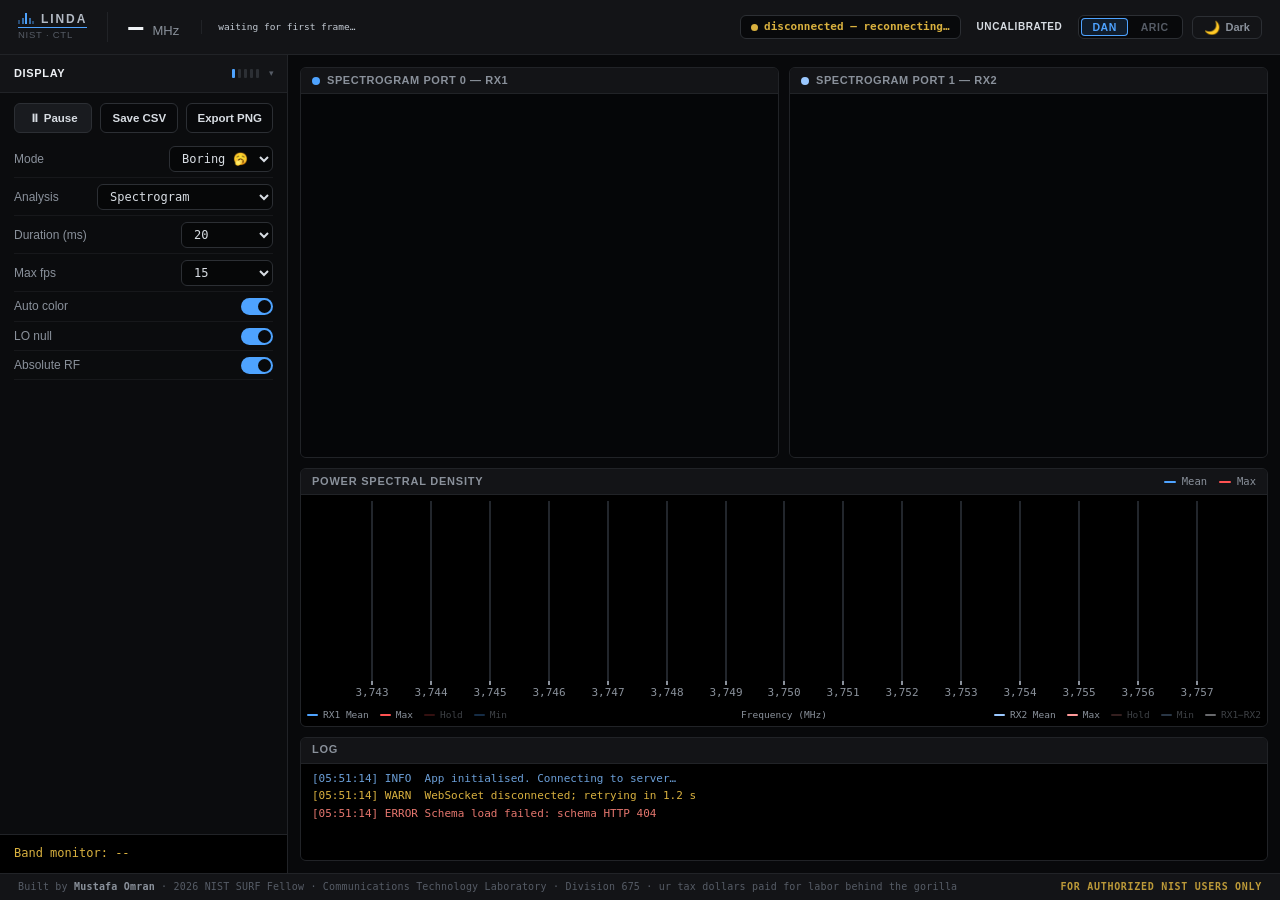
==== live/web/index.html @ 5b9b0357 "web bug fix" ====
<!DOCTYPE html>
<html lang="en">
<head>
    <meta charset="UTF-8">
    <meta name="viewport" content="width=device-width, initial-scale=1.0, viewport-fit=cover">
    <meta name="color-scheme" content="dark">
    <title>Live Spectrogram + PSD</title>
    <!-- No CDN dependencies: hotspot/ethernet modes run with no internet.
         Fonts fall back to the system stacks declared in style.css; uPlot is
         vendored in web/vendor/ (with a CDN fallback only if it is missing). -->
    <link rel="icon" href="favicon.svg">
    <link rel="stylesheet" href="style.css?v=20260729-1">
    <link rel="stylesheet" href="vendor/uPlot.min.css">
</head>
<body class="mode-pro">

<!-- ══ HEADER ═══════════════════════════════════════════════════════════════ -->
<header id="app-header">
    <!-- Brand lockup: PSD envelope + wordmark standing on a shared frequency
         axis. Pure CSS (five empty <i> bars) — no SVG, no image, no font dep;
         every colour is var(--accent), so the light theme recolours it. -->
    <div class="brand">
        <div class="brand-lockup">
            <span class="brand-mark" aria-hidden="true">
                <i></i><i></i><i></i><i></i><i></i>
            </span>
            <span class="brand-title">LINDA</span>
        </div>
        <div class="brand-sub" id="brand-device">NIST · CTL</div>
    </div>

    <div class="hdiv"></div>

    <div class="freq-readout">
        <span id="freq-mhz">—</span>
        <span class="freq-unit">MHz</span>
        <span id="band-pill" class="band-pill" hidden></span>
    </div>

    <!-- Applied live config — populated by app.js (3 compact rows). -->
    <div id="applied-settings">waiting for first frame…</div>

    <div id="statusbar">
        <span class="status-pill">
            <span class="status-dot"></span>
            <span id="status-text">connecting…</span>
        </span>
        <span id="role-badge" class="role-badge" hidden></span>
        <span id="calibration-badge" class="role-badge">UNCALIBRATED</span>

        <div class="mode-switch" role="group" aria-label="Interface mode">
            <button type="button" class="mode-opt" data-mode="pro">DAN</button>
            <button type="button" class="mode-opt" data-mode="noob">ARIC</button>
        </div>

        <button id="theme-toggle" type="button" title="Toggle light / dark mode" aria-label="Toggle light / dark mode">
            <span class="theme-icon" aria-hidden="true">🌙</span>
            <span class="theme-label">Dark</span>
        </button>
        <button id="signout-btn" type="button" title="Sign out / switch user" hidden>
            Sign out
        </button>
    </div>
</header>

<!-- ══ LEFT INSPECTOR RAIL ══════════════════════════════════════════════════ -->
<aside id="rail">
    <!-- Collapsing tab bar: a 38px strip names the active tool, the full menu
         drops over the panel on hover / click. Tabs stay plain divs, not
         buttons, so the read-only guard never blocks them. -->
    <div class="rail-tabs" id="rail-tabs">
        <div class="rail-strip" id="rail-strip" role="button" tabindex="0"
             aria-expanded="false" aria-controls="rail-menu"
             aria-label="Inspector tool — open the tool menu">
            <span class="rail-strip-label" id="rail-strip-label">DISPLAY</span>
            <span class="rail-strip-ticks" id="rail-strip-ticks" aria-hidden="true"></span>
            <span class="rail-strip-chevron" aria-hidden="true">▾</span>
        </div>
        <div class="rail-menu" id="rail-menu" role="tablist" aria-label="Inspector tools">
            <div class="rail-tab active" data-tab="display" role="tab" aria-selected="true">DISPLAY</div>
            <div class="rail-tab pro-only" data-tab="psd" role="tab" aria-selected="false">PSD</div>
            <div class="rail-tab pro-only" data-tab="insights" role="tab" aria-selected="false">MEASURE</div>
            <div class="rail-tab pro-only" data-tab="capture" role="tab" aria-selected="false">CAPTURE</div>
            <div class="rail-tab pro-only admin-only" data-tab="record" role="tab" aria-selected="false">RECORD</div>
            <div class="rail-tab" data-tab="ops" role="tab" aria-selected="false">OPS</div>
        </div>
    </div>

    <div class="rail-scroll">
        <!-- ── DISPLAY panel ────────────────────────────────────────────── -->
        <section class="rail-panel active" data-panel="display">
            <div class="btn-row">
                <button id="pause-btn">⏸ Pause</button>
                <button id="csv-btn" class="pro-only">Save CSV</button>
                <button id="png-btn" class="pro-only">Export PNG</button>
            </div>

            <label class="ctrl-row">Mode
                <select id="mode-sel">
                    <option value="replace" selected title="Full-window snapshots; large time windows can reduce frame rate">Boring 🥱</option>
                    <option value="scroll" title="Rolling client-side history; keeps the live stream responsive">Cool 😎</option>
                    <option value="ahawi" title="One coherent capture analyzed with striqt, replayed one viewing window at a time — TDD slots and SSB bursts hold still instead of swimming">AHAWI ⚡</option>
                </select>
            </label>

            <label class="ctrl-row ahawi-only" title="Length of each coherent capture. The server fits it to the ring and reports the executed value in the frame">Capture (ms)
                <select id="ahawi-capture-sel">
                    <option value="60">60</option>
                    <option value="100" selected>100</option>
                    <option value="200">200</option>
                    <option value="500">500</option>
                </select>
            </label>
            <label class="ctrl-row ahawi-only" title="Fold per-row power at the segment period and shift the replay so a periodic burst (e.g. the 20 ms SSB) sits at the same row in every segment">
                <input type="checkbox" id="ahawi-align-chk" checked> Burst align
            </label>
            <div class="btn-row ahawi-only">
                <button id="ahawi-apply" title="Apply the staged capture length / segment duration / alignment and start a fresh capture">Apply</button>
            </div>


            <label class="ctrl-row">Analysis
                <select id="analysis-sel">
                    <option value="spectrogram" selected>Spectrogram</option>
                    <option value="quicklook">Quicklook (raw FFT)</option>
                    <option value="psd">PSD view</option>
                    <option value="ssb">SSB spectrogram</option>
                </select>
            </label>

            <label class="ctrl-row" title="Displayed time span — drives the number of waterfall rows">Duration (ms)
                <select id="dur-sel">
                    <option value="2">2</option>
                    <option value="5">5</option>
                    <option value="10">10</option>
                    <option value="20" selected>20</option>
                    <option value="50">50</option>
                    <option value="100">100</option>
                    <option value="custom" class="pro-only">custom…</option>
                </select>
            </label>
            <label class="ctrl-row pro-only" id="dur-custom-label" style="display:none">Custom (ms)
                <input type="number" id="dur-custom" min="1" step="1" value="20">
            </label>

            <label class="ctrl-row pro-only" title="Cap the browser render rate (drops excess frames)">Max fps
                <select id="fps-sel">
                    <option value="15" selected>15</option>
                    <option value="10">10</option>
                    <option value="5">5</option>
                    <option value="2">2</option>
                    <option value="1">1</option>
                </select>
            </label>

            <label class="ctrl-row check pro-only"><span>Auto color</span><input type="checkbox" id="auto-color" checked></label>
            <label class="ctrl-row check pro-only" title="Blank the LO leakage region at band center (calibrated/SSB only)"><span>LO null</span><input type="checkbox" id="lo-null" checked></label>
            <label class="ctrl-row check pro-only"><span>Absolute RF</span><input type="checkbox" id="abs-rf" checked></label>

            <button id="reset-radio-btn" class="rail-danger pro-only admin-only" title="Restart the radio-web service (all viewers briefly disconnect)">Reset Radio</button>
        </section>

        <section class="rail-panel pro-only admin-only" data-panel="record">
            <h3 class="settings-h">Record current view</h3>
            <div id="record-summary" class="record-summary">Loading current settings…</div>
            <!-- GPS stamps every capture in the archive; check the fix BEFORE
                 committing to a long run. -->
            <div id="gps-status" class="record-summary" title="Position written into every capture of the recording">GPS: checking…</div>
            <label class="record-field">Center (MHz)<input id="record-center" type="number" step="0.001"></label>
            <label class="record-field">Rate (MS/s)<input id="record-rate" type="number" step="0.01"></label>
            <label class="record-field">Gain (dB)<input id="record-gain" type="number" step="0.1"></label>
            <label class="record-field">Duration (seconds; blank = until Stop)
                <input id="record-duration" type="number" min="0.1" step="0.1" placeholder="until Stop">
            </label>
            <label class="record-field">Capture length (ms)
                <input id="record-capture-ms" type="number" min="1" step="1" value="20">
            </label>
            <label class="record-field">Recordings directory
                <input id="record-directory" type="text">
            </label>
            <label class="record-check"><span>Include raw IQ (large)</span><input id="record-raw-iq" type="checkbox"></label>
            <label class="record-check"><span>Spectrogram</span><input id="record-analysis-spg" type="checkbox" checked></label>
            <label class="record-check"><span>PSD statistics</span><input id="record-analysis-psd" type="checkbox" checked></label>
            <label class="record-check"><span>RMS/peak channel power</span><input id="record-analysis-power" type="checkbox" checked></label>
            <details class="record-advanced">
                <summary>Advanced raw YAML (multi-frequency sweeps)</summary>
                <p>Leave blank to use the current live view. A full sweep YAML here replaces the generated spec.</p>
                <textarea id="record-yaml" rows="14" spellcheck="false"></textarea>
            </details>
            <div class="btn-row">
                <button id="record-start" type="button">● Record</button>
                <button id="record-stop" type="button" disabled>■ Stop</button>
            </div>
            <div id="record-status" class="record-summary">idle</div>
            <h3 class="settings-h">Recording catalog</h3>
            <button id="record-refresh" type="button">Refresh catalog</button>
            <div id="record-catalog" class="record-summary">No catalog loaded.</div>
        </section>

        <section class="rail-panel pro-only" data-panel="insights">
            <h3 class="settings-h">Measurement provenance</h3>
            <div id="calibration-summary" class="record-summary">Waiting for metadata…</div>
            <button id="metadata-export" type="button">Export metadata JSON</button>

            <h3 class="settings-h">Analysis preset</h3>
            <select id="preset-select"></select>
            <button id="preset-apply" class="admin-only" type="button">Apply preset</button>
            <div id="preset-description" class="record-summary"></div>

            <h3 class="settings-h">Native channel power</h3>
            <div id="power-summary" class="record-summary">Waiting for native RMS/peak results…</div>

            <h3 class="settings-h">Occupancy histogram</h3>
            <div id="occupancy-summary" class="record-summary">Waiting for histogram…</div>

            <h3 class="settings-h">5G cell candidate</h3>
            <div id="cell-summary" class="record-summary">Apply the 5G cell-identification preset to enable PSS/SSS detection.</div>
        </section>

        <!-- ── PSD panel ────────────────────────────────────────────────── -->
        <section class="rail-panel pro-only" data-panel="psd">
            <label class="ctrl-row check"><span>RX1−RX2 diff</span><input type="checkbox" id="diff-chk"></label>
            <label class="ctrl-row check"><span>Peak marker</span><input type="checkbox" id="peak-chk" checked></label>
            <label class="ctrl-row check"><span>Peak hold</span><input type="checkbox" id="hold-chk"></label>
            <button id="clear-hold-btn">Clear hold</button>
            <label class="ctrl-row check"><span>Min trace</span><input type="checkbox" id="min-chk"></label>
            <label class="ctrl-row check"><span>Crosshair</span><input type="checkbox" id="cross-chk" checked></label>

            <label class="ctrl-row">Y span (dB)
                <select id="yspan-sel">
                    <option value="auto" selected>Auto</option>
                    <option value="10">10</option>
                    <option value="20">20</option>
                    <option value="40">40</option>
                    <option value="60">60</option>
                </select>
            </label>
        </section>

        <!-- ── CAPTURE panel (settings) ─────────────────────────────────── -->
        <section class="rail-panel pro-only" data-panel="capture" id="settings-panel">
            <div class="settings-head">
                <label class="file-label">Load JSON <input type="file" id="settings-upload" accept="application/json,.json"></label>
                <button id="settings-apply" type="button">Apply</button>
            </div>

            <h3 class="settings-h">Capture</h3>
            <label class="ctrl-row">FFT size
                <select id="nfft-sel">
                    <option value="256">256</option>
                    <option value="512">512</option>
                    <option value="1024" selected>1024</option>
                    <option value="2048">2048</option>
                    <option value="4096">4096</option>
                </select>
            </label>
            <div id="capture-settings-form" class="settings-grid"></div>

            <h3 class="settings-h">Source <span class="reconnect-badge">requires reconnect</span></h3>
            <div id="source-settings-form" class="settings-grid"></div>

            <h3 class="settings-h">Analysis <span class="analysis-badge" id="analysis-badge"></span></h3>
            <div id="analysis-form" class="settings-grid"></div>
            <button id="analysis-apply" type="button">Apply analysis</button>
        </section>

        <!-- ── OPS panel: verified operations + service health ──────────── -->
        <section class="rail-panel" data-panel="ops">
            <div id="ops-health">health: —</div>
            <button id="ops-refresh" type="button" title="Reload operation history and service health (read-only)">Refresh</button>
            <div id="ops-list"></div>
            <!-- Raw service journal (journalctl -fu radio-web), admin only.
                 Streams over /ws/logs — a log view, never a shell. -->
            <div class="admin-only">
                <h3 class="settings-h">Service journal</h3>
                <pre id="ops-journal">(connecting…)</pre>
            </div>
        </section>
    </div>

    <!-- ── BAND MONITOR (black, multi-value) — filled by app.js ─────────── -->
    <div id="band-monitor">Band monitor: --</div>
</aside>

<div id="recording-banner" hidden>Recording in progress — live display will resume automatically.</div>

<!-- ══ MAIN DASHBOARD ═══════════════════════════════════════════════════════ -->
<main id="dashboard">

    <!-- Noob frequency tuner (ARIC mode only) -->
    <section class="panel noob-only" id="noob-tuner">
        <div class="panel-head">
            <h2>Tune to a station</h2>
            <span class="panel-hint">pick a known signal</span>
        </div>
        <div id="noob-freq-groups"></div>
    </section>

    <!-- AHAWI replay bar: client-side scrubber over one coherent capture.
         Pure display controls (no server round-trip), so read-only roles may
         use them — whitelisted in SAFE_SELECTOR. -->
    <section id="ahawi-bar" class="ahawi-only">
        <button id="ahawi-prev" title="Previous segment (pauses replay)">⏮</button>
        <button id="ahawi-play" title="Play / pause the segment replay">⏸</button>
        <button id="ahawi-next" title="Next segment (pauses replay)">⏭</button>
        <input type="range" id="ahawi-scrub" min="0" max="0" step="1" value="0"
               title="Scrub through the capture's segments">
        <label class="ahawi-dwell-label" title="How long each segment stays on screen">dwell
            <select id="ahawi-dwell">
                <option value="100">100 ms</option>
                <option value="200" selected>200 ms</option>
                <option value="500">500 ms</option>
                <option value="1000">1 s</option>
            </select>
        </label>
        <span id="ahawi-badge">waiting for the first capture…</span>
        <button id="ahawi-golive" hidden title="A newer capture arrived while paused — load it">● go live</button>
    </section>

    <!-- Waterfalls — one pane per channel (cloned from template by app.js) -->
    <section id="waterfall-row"></section>
    <template id="wf-pane-tpl">
        <div class="wf-pane">
            <div class="wf-title"><span class="dot"></span><span class="wf-title-text"></span></div>
            <div class="wf-wrap">
                <canvas class="wf-canvas"></canvas>
                <div class="wf-freq-axis"></div>
            </div>
            <!-- AHAWI power-vs-time strip: whole capture, segment highlighted;
                 click to jump. Hidden outside AHAWI mode. -->
            <canvas class="wf-strip ahawi-only" title="Channel power over the whole capture — click to jump to a segment"></canvas>
        </div>
    </template>

    <!-- PSD plot -->
    <section class="panel" id="psd-row">
        <div class="panel-head">
            <h2>Power spectral density</h2>
            <div class="legend-key">
                <span class="key"><i class="swatch swatch-mean"></i>Mean</span>
                <span class="key"><i class="swatch swatch-max"></i>Max</span>
            </div>
        </div>
        <div id="psd-container">
            <div id="psd-plot"></div>
            <canvas id="band-canvas"></canvas>
            <!-- Trace keys share the axis-label row: RX1 left, RX2 (and the
                 diff) right, "Frequency (MHz)" centred between them — costs no
                 vertical space beyond the label itself. Filled by app.js. -->
            <div id="psd-legend">
                <div class="psd-keys" id="psd-keys-left"></div>
                <span id="psd-axis-label">Frequency (MHz)</span>
                <div class="psd-keys right" id="psd-keys-right"></div>
            </div>
        </div>
    </section>

    <!-- Log -->
    <section class="panel" id="log-row">
        <div class="panel-head">
            <h2>Log</h2>
        </div>
        <pre id="log-pre"></pre>
    </section>

</main>

<!-- ══ FOOTER ═══════════════════════════════════════════════════════════════ -->
<footer id="app-footer">
    <span class="footer-credit">Built by <strong>Mustafa Omran</strong> · 2026 NIST SURF Fellow · Communications Technology Laboratory · Division 675 · ur tax dollars paid for labor behind the gorilla</span>
    <span class="footer-restrict">For authorized NIST users only</span>
</footer>

<!-- Access-denied popup (shown to read-only roles on any control) -->
<div id="access-denied" role="alert" aria-live="assertive" hidden></div>

<!-- Intern block: full-screen takeover shown to the interns role on any
     control interaction (in place of the access-denied popup) -->
<div id="intern-block" role="alert" aria-live="assertive" hidden>
    <img src="fortheinterns.jpg" alt="For the interns">
</div>

<!-- ══ SCRIPTS ══════════════════════════════════════════════════════════════ -->
<script src="colormap.js"></script>
<script src="vendor/uPlot.min.js"></script>
<script>
// Vendored uPlot missing (fresh checkout without assets)? Fall back to the CDN.
if (!window.uPlot) {
    document.write('<script src="https://cdn.jsdelivr.net/npm/uplot@1.6.31/dist/uPlot.iife.min.js"><\/script>');
}
</script>
<script src="app.js?v=20260729-1"></script>

<!-- Rail tab switching + collapsing menu (layout only — plain divs, never
     sends control) -->
<script>
(function () {
    var wrap   = document.getElementById("rail-tabs");
    var strip  = document.getElementById("rail-strip");
    var label  = document.getElementById("rail-strip-label");
    var ticks  = document.getElementById("rail-strip-ticks");
    var tabs   = Array.prototype.slice.call(document.querySelectorAll(".rail-tab"));
    var panels = Array.prototype.slice.call(document.querySelectorAll(".rail-panel"));

    // One tick per tab, in menu order; a tab hidden by the current mode/role
    // drops its tick, so the strip always reflects what is actually reachable.
    tabs.forEach(function () { ticks.appendChild(document.createElement("i")); });

    function shown(el) { return getComputedStyle(el).display !== "none"; }

    function paintTicks() {
        tabs.forEach(function (t, i) {
            var tick = ticks.children[i];
            tick.hidden = !shown(t);
            tick.classList.toggle("on", t.classList.contains("active"));
        });
    }

    function setOpen(on) {
        wrap.classList.toggle("open", on);
        strip.setAttribute("aria-expanded", String(on));
        if (on) paintTicks();
    }

    function select(name) {
        tabs.forEach(function (t) {
            var on = t.dataset.tab === name;
            t.classList.toggle("active", on);
            t.setAttribute("aria-selected", String(on));
            if (on) label.textContent = t.textContent;
        });
        panels.forEach(function (p) { p.classList.toggle("active", p.dataset.panel === name); });
        paintTicks();
    }

    strip.addEventListener("click", function () { setOpen(!wrap.classList.contains("open")); });
    strip.addEventListener("keydown", function (ev) {
        if (ev.key === "Enter" || ev.key === " " || ev.key === "Spacebar") {
            ev.preventDefault();
            setOpen(!wrap.classList.contains("open"));
        } else if (ev.key === "Escape") {
            setOpen(false);
        }
    });
    wrap.addEventListener("mouseenter", function () { setOpen(true); });
    wrap.addEventListener("mouseleave", function () { setOpen(false); });

    tabs.forEach(function (t) {
        t.addEventListener("click", function () {
            // Ignore clicks on tabs hidden in the current mode (pro-only in ARIC).
            if (!shown(t)) return;
            select(t.dataset.tab);
            setOpen(false);        // collapse back to the strip after choosing
        });
    });

    // The DAN/ARIC switch changes which tabs exist; this listener bubbles, so
    // it runs after the mode handler has already retagged <body>.
    document.addEventListener("click", function (ev) {
        if (ev.target && ev.target.closest && ev.target.closest(".mode-opt")) paintTicks();
    });

    select("display");
})();
</script>

<!-- PRO/NOOB (DAN/ARIC) mode switch + NOOB station tuner (front-end only —
     sends the same { center } control the tuner chips use; no radio code changes) -->
<script>
(function () {
    var STORAGE_KEY = "viewerMode";
    var body     = document.body;
    var modeBtns = document.querySelectorAll(".mode-opt");

    function applyMode(mode) {
        var noob = mode === "noob";
        body.classList.toggle("mode-noob", noob);
        body.classList.toggle("mode-pro", !noob);
        modeBtns.forEach(function (b) {
            var on = b.dataset.mode === mode;
            b.classList.toggle("active", on);
            b.setAttribute("aria-pressed", String(on));
        });
        // In ARIC mode the PSD/Capture tabs are hidden — make sure Display shows.
        if (noob) {
            var disp = document.querySelector('.rail-tab[data-tab="display"]');
            if (disp) disp.click();
        }
    }

    modeBtns.forEach(function (b) {
        b.addEventListener("click", function () { applyMode(b.dataset.mode); });
    });

    var saved = "pro";
    try { saved = localStorage.getItem(STORAGE_KEY) || "pro"; } catch (e) {}
    applyMode(saved);
    modeBtns.forEach(function (b) {
        b.addEventListener("click", function () {
            try { localStorage.setItem(STORAGE_KEY, b.dataset.mode); } catch (e) {}
        });
    });

    // ── Station presets ──────────────────────────────────────────────────
    var FREQ_GROUPS = [
        { name: "Broadcast & VHF", items: [
            { label: "FM broadcast radio",      mhz: 98 },
            { label: "Aircraft AM voice",       mhz: 127 },
            { label: "2 m amateur",             mhz: 146 },
            { label: "Marine VHF / AIS",        mhz: 162 },
            { label: "NOAA weather radio",      mhz: 162.475 },
            { label: "VHF-Hi TV (ch 7–13)",     mhz: 195 },
            { label: "UHF TV broadcast",        mhz: 539 },
            { label: "FRS / GMRS walkie-talkie", mhz: 464.5 },
        ]},
        { name: "Wi-Fi · Bluetooth · ISM", items: [
            { label: "433 MHz ISM (key fobs)",  mhz: 433.92 },
            { label: "915 MHz ISM (LoRa/Zigbee)", mhz: 915 },
            { label: "2.4 GHz Wi-Fi / Bluetooth", mhz: 2442 },
            { label: "5 GHz Wi-Fi (U-NII)",     mhz: 5500 },
            { label: "5.8 GHz ISM",             mhz: 5800 },
            { label: "DECT cordless phones",    mhz: 1925 },
        ]},
        { name: "Cellular — low band", items: [
            { label: "B71 600 MHz (T-Mobile)",  mhz: 634.5 },
            { label: "B12 700 MHz (AT&T)",      mhz: 737.5 },
            { label: "B13 700 MHz (Verizon)",   mhz: 751 },
            { label: "B14 FirstNet (AT&T)",     mhz: 763 },
            { label: "B5 850 MHz Cellular",     mhz: 881.5 },
        ]},
        { name: "Cellular — mid band", items: [
            { label: "B2 / B25 1900 PCS",       mhz: 1962.5 },
            { label: "B4 / B66 AWS",            mhz: 2155 },
            { label: "B30 WCS 2300 (AT&T)",     mhz: 2355 },
            { label: "B41 / n41 2.5 GHz (T-Mobile 5G)", mhz: 2593 },
            { label: "B7 2600 MHz",             mhz: 2655 },
        ]},
        { name: "5G C-band & shared", items: [
            { label: "n48 / CBRS",              mhz: 3625 },
            { label: "US C-band (n77)",         mhz: 3840 },
            { label: "3.45 GHz (n77)",          mhz: 3500 },
            { label: "n78 (global)",            mhz: 3550 },
        ]},
        { name: "GNSS · Aviation · Satellite", items: [
            { label: "GPS L5",                  mhz: 1176.45 },
            { label: "GPS L2",                  mhz: 1227.60 },
            { label: "GPS L1 / Galileo E1",     mhz: 1575.42 },
            { label: "GLONASS L1",              mhz: 1602 },
            { label: "ADS-B aircraft (1090ES)", mhz: 1090 },
            { label: "UAT aircraft (978)",      mhz: 978 },
            { label: "Iridium satellite",       mhz: 1621.25 },
            { label: "Inmarsat L-band sat",     mhz: 1542 },
        ]},
        { name: "Other recognizable", items: [
            { label: "23 cm amateur",           mhz: 1270 },
            { label: "700/800 public safety",   mhz: 851 },
            { label: "Pagers (POCSAG)",         mhz: 930.5 },
        ]},
    ];

    function fmtMHz(m) {
        return (m % 1 === 0) ? m.toFixed(0)
                             : m.toFixed(3).replace(/0+$/, "").replace(/\.$/, "");
    }

    var host  = document.getElementById("noob-freq-groups");
    var chips = [];

    FREQ_GROUPS.forEach(function (g) {
        var section = document.createElement("div");
        section.className = "freq-group";

        var h = document.createElement("div");
        h.className   = "freq-group-label";
        h.textContent = g.name;
        section.appendChild(h);

        var grid = document.createElement("div");
        grid.className = "freq-grid";

        g.items.forEach(function (it) {
            var tunable = it.mhz >= 300 && it.mhz <= 6000;
            var chip = document.createElement("button");
            chip.type = "button";
            chip.className = "freq-chip" + (tunable ? "" : " is-disabled");
            chip.dataset.mhz = String(it.mhz);
            chip.innerHTML =
                '<span class="fc-name"></span>' +
                '<span class="fc-mhz"></span>';
            chip.querySelector(".fc-name").textContent = it.label;
            chip.querySelector(".fc-mhz").textContent  =
                tunable ? fmtMHz(it.mhz) + " MHz" : "below radio range";

            if (!tunable) {
                chip.disabled = true;
                chip.title = "Outside the radio's 300 MHz – 6 GHz tuning range";
            } else {
                chip.addEventListener("click", function () {
                    if (typeof sendControl === "function") {
                        sendControl({ center: it.mhz * 1e6 });
                    }
                    if (typeof logMsg === "function") {
                        logMsg("Tuned to " + it.label + " — " + fmtMHz(it.mhz) + " MHz");
                    }
                    chips.forEach(function (c) { c.classList.remove("selected"); });
                    chip.classList.add("selected");
                });
            }
            grid.appendChild(chip);
            chips.push(chip);
        });

        section.appendChild(grid);
        host.appendChild(section);
    });
})();
</script>

</body>
</html>
---- live/web/style.css ----
/* style.css — "Bench Console" (1a) reskin for the striqt web live viewer.
 * Neutral-black instrument theme, fixed-viewport (no-scroll) layout.
 * Visual-only: every id, class, data-attr, and JS hook from index.html is
 * preserved. Palette anchors that CSS shares with app.js constants:
 *   --plot-bg #000000 (= PSD_BG, PNG export fill), --text-dim #8b97a8 (= PSD_FG),
 *   --mean #4ea3ff (= CH_COLORS[0].mean), --max #ff5252 (= CH_COLORS[0].max).
 *   Keep these in sync with app.js.
 */

*, *::before, *::after { box-sizing: border-box; margin: 0; padding: 0; }

:root {
    /* surfaces — neutral near-black (no blue tint) */
    --bg0:     #08090b;   /* page base */
    --bg1:     #0e0f11;   /* panel body */
    --bg2:     #131417;   /* panel headers / chrome */
    --bg3:     #191b1f;   /* hover */
    --rail:    #0b0c0e;
    --inset:   #060708;   /* input wells */
    --black:   #000000;   /* band monitor */
    --plot-bg: #000000;   /* read by app.js (psdBg): uPlot bg + PNG export fill */
    --plot-grid: #22262c; /* read by app.js (psdGrid): uPlot grid lines */
    --log-bg:  #000000;
    --wf-bg:   #050608;

    /* lines */
    --border:  #212327;
    --border2: #2c2f34;

    /* ink */
    --text:       #d8dde3;
    --text-dim:   #8a919b;   /* = PSD_FG */
    --text-faint: #565c66;
    --text-mute:  #4a5059;

    /* accents — data + state only */
    --accent:       #4ea3ff;
    --accent-soft:  rgba(78,163,255,0.13);
    --accent-faint: rgba(78,163,255,0.07);   /* active cell in the rail menu */
    --mean:        #4ea3ff;
    --max:         #ff5252;
    --ch2:         #9ac8ff;
    --green:       #46c07f;
    --yellow:      #d9b13f;
    --red:         #e5766e;

    --radius:  6px;
    --rail-w:  clamp(288px, 22vw, 320px);

    --mono: 'IBM Plex Mono', ui-monospace, "SF Mono", Menlo, Consolas, monospace;
    --ui:   'IBM Plex Sans', -apple-system, BlinkMacSystemFont, "Segoe UI", Roboto, sans-serif;
}

[hidden] { display: none !important; }

html, body { height: 100%; }
body {
    background: var(--bg0);
    color: var(--text);
    font-family: var(--ui);
    font-size: 12px;
    line-height: 1.45;
    font-variant-numeric: tabular-nums;
    -webkit-text-size-adjust: 100%;

    display: grid;
    grid-template-columns: var(--rail-w) minmax(0, 1fr);
    grid-template-rows: auto minmax(0, 1fr) auto;
    grid-template-areas:
        "header header"
        "rail   main"
        "footer footer";
    height: 100dvh;
    overflow: hidden;
}

h1, h2 { font-weight: 600; }

/* ══ HEADER ═══════════════════════════════════════════════════════════════ */
#app-header {
    grid-area: header;
    min-width: 0;
    display: flex;
    align-items: center;
    gap: 20px;
    padding: 9px 18px;
    background: var(--bg2);
    border-bottom: 1px solid var(--border);
}
/* ── Brand lockup ────────────────────────────────────────────────────────
 * The mark is a five-bar PSD envelope; the wordmark stands on the same 1 px
 * frequency axis, and .brand-sub sits under the rule as its axis label.
 * Bar heights are tuned to the 12 px wordmark's cap height (11 px).
 * .brand-lockup--lg is the 16 px variant (login / splash); .brand-mark--only
 * is the mark on its own (favicon-ish contexts, tab strips). */
.brand { line-height: 1.15; flex: 0 0 auto; }
.brand-lockup {
    display: flex; align-items: flex-end; gap: 7px;
    padding-bottom: 3px; border-bottom: 1px solid var(--accent);
}
.brand-mark {
    display: flex; align-items: flex-end; gap: 1.5px;
    height: 11px; flex: 0 0 auto;
}
.brand-mark i { width: 2px; background: var(--accent); }
.brand-mark i:nth-child(1) { height:  4px; opacity: 0.40; }
.brand-mark i:nth-child(2) { height:  6px; opacity: 0.62; }
.brand-mark i:nth-child(3) { height: 11px; }
.brand-mark i:nth-child(4) { height:  6px; opacity: 0.62; }
.brand-mark i:nth-child(5) { height:  3px; opacity: 0.40; }
.brand-title {
    display: block; font-size: 12px; font-weight: 700; letter-spacing: 0.16em;
    line-height: 0.86;   /* seats the caps on the axis, no descender gap */
    color: #b3bac4;
}
.brand-sub   { font-size: 9.5px; letter-spacing: 0.08em; color: var(--text-faint); white-space: nowrap; margin-top: 2px; }

/* 16 px variant — login form, splash, anywhere the lockup is the subject */
.brand-lockup--lg { gap: 9px; padding-bottom: 4px; }
.brand-lockup--lg .brand-mark   { height: 14px; gap: 2px; }
.brand-lockup--lg .brand-mark i { width: 2.5px; }
.brand-lockup--lg .brand-mark i:nth-child(1) { height:  5px; }
.brand-lockup--lg .brand-mark i:nth-child(2) { height:  8px; }
.brand-lockup--lg .brand-mark i:nth-child(3) { height: 14px; }
.brand-lockup--lg .brand-mark i:nth-child(4) { height:  7px; }
.brand-lockup--lg .brand-mark i:nth-child(5) { height:  4px; }
.brand-lockup--lg .brand-title  { font-size: 16px; color: var(--text); }

/* mark on its own: four bars over the axis, square footprint */
.brand-mark--only {
    height: 22px; gap: 2px; padding-bottom: 3px;
    border-bottom: 2px solid var(--accent);
}
.brand-mark--only i { width: 3px; }
.brand-mark--only i:nth-child(1) { height:  6px; opacity: 0.40; }
.brand-mark--only i:nth-child(2) { height: 11px; opacity: 0.62; }
.brand-mark--only i:nth-child(3) { height: 17px; opacity: 1; }
.brand-mark--only i:nth-child(4) { height:  9px; opacity: 0.62; }
.brand-mark--only i:nth-child(5) { display: none; }
.hdiv { width: 1px; height: 30px; background: var(--border); flex: 0 0 auto; }

.freq-readout { display: flex; align-items: baseline; gap: 9px; flex: 0 0 auto; }
#freq-mhz { font-family: var(--mono); font-size: 25px; font-weight: 600; color: #f0f3f6; letter-spacing: 0.005em; }
.freq-unit { font-size: 13px; color: var(--text-dim); }
.band-pill {
    font-size: 10.5px; font-weight: 600; letter-spacing: 0.04em; color: var(--accent);
    background: var(--accent-soft); border: 1px solid rgba(78,163,255,0.4);
    padding: 2px 8px; border-radius: 5px; white-space: nowrap;
}

/* applied config — 3 compact rows, filled by app.js */
#applied-settings {
    flex: 1 1 auto; min-width: 0; overflow: hidden;
    display: flex; flex-direction: column; justify-content: center; gap: 3px;
    padding-left: 16px; margin-left: 2px; border-left: 1px solid var(--border);
    font-family: var(--mono); font-size: 9.5px; line-height: 1.4; color: #c3cad3;
}
#applied-settings .ap-row { display: flex; gap: 14px; white-space: nowrap; }
#applied-settings .ap-k { color: var(--text-faint); }
#applied-settings .ap-on { color: var(--green); }
#applied-settings.waiting { display: block; color: var(--text-faint); font-size: 11px; }

/* status cluster */
#statusbar { margin-left: auto; display: flex; align-items: center; gap: 9px; flex: 0 0 auto; }
.status-pill {
    display: inline-flex; align-items: center; gap: 6px; padding: 3px 10px;
    border: 1px solid var(--border2); border-radius: var(--radius); background: var(--bg0);
    white-space: nowrap;
}
.status-dot { width: 7px; height: 7px; border-radius: 50%; background: var(--text-faint); }
#status-text { font-weight: 600; color: var(--text-dim); font-size: 11px; font-family: var(--mono); white-space: nowrap; }
#status-text.ok    { color: var(--green); }
#status-text.warn  { color: var(--yellow); }
#status-text.error { color: var(--red); }
.status-pill:has(#status-text.ok)    .status-dot { background: var(--green); box-shadow: 0 0 6px var(--green); }
.status-pill:has(#status-text.warn)  .status-dot { background: var(--yellow); }
.status-pill:has(#status-text.error) .status-dot { background: var(--red); }

#signout-btn {
    padding: 4px 11px; background: transparent; border: 1px solid var(--border2);
    color: var(--text-dim); border-radius: var(--radius); font-size: 11px; font-weight: 600;
    cursor: pointer; white-space: nowrap;
}
#signout-btn:hover { border-color: var(--accent); color: var(--accent); }

/* Dark / light theme toggle (status cluster) */
#theme-toggle {
    display: inline-flex; align-items: center; gap: 6px;
    padding: 4px 11px; background: transparent; border: 1px solid var(--border2);
    color: var(--text-dim); border-radius: var(--radius); font-size: 11px; font-weight: 600;
    cursor: pointer; white-space: nowrap; flex: 0 0 auto;
}
#theme-toggle:hover { border-color: var(--accent); color: var(--accent); }
#theme-toggle .theme-icon { font-size: 13px; line-height: 1; }

/* DAN/ARIC switch */
.mode-switch {
    display: inline-flex; padding: 2px; background: var(--bg0);
    border: 1px solid var(--border2); border-radius: var(--radius); gap: 2px; flex: 0 0 auto;
}
.mode-opt {
    padding: 3px 11px; border: none; background: transparent; color: var(--text-faint);
    font-weight: 700; font-size: 10.5px; letter-spacing: 0.05em; border-radius: 4px;
    cursor: pointer; font-family: var(--ui);
}
.mode-opt:hover  { color: var(--text); }
.mode-opt.active { color: var(--accent); background: var(--accent-soft); box-shadow: inset 0 0 0 1px var(--accent); }

/* ══ RAIL ═════════════════════════════════════════════════════════════════ */
#rail {
    grid-area: rail; min-height: 0; min-width: 0;
    background: var(--rail); border-right: 1px solid var(--border);
    display: flex; flex-direction: column; overflow: hidden;
}
/* ── Collapsing tab bar ──────────────────────────────────────────────────
 * A 38 px strip names the active tool and keeps a tick per tab; the full
 * 3-column menu drops OVER the panel on hover (or on click, for touch and
 * keyboard). Menu items keep the .rail-tab class and data-tab hooks that
 * app.js binds to, and stay plain divs so the read-only guard never blocks
 * them. */
.rail-tabs { position: relative; flex: 0 0 auto; z-index: 40; }

.rail-strip {
    display: flex; align-items: center; gap: 10px; height: 38px;
    padding: 0 13px 0 14px; background: var(--bg2);
    border-bottom: 1px solid var(--border); cursor: pointer; user-select: none;
}
.rail-strip:hover { background: var(--bg3); }
.rail-strip-label {
    font-size: 11px; font-weight: 700; letter-spacing: 0.06em;
    color: #eef1f5; white-space: nowrap;
}
.rail-strip-ticks { display: flex; align-items: flex-end; gap: 3px; margin-left: auto; }
.rail-strip-ticks i { display: block; width: 3px; height: 9px; border-radius: 1px; background: var(--border2); }
.rail-strip-ticks i.on { background: var(--accent); }
.rail-strip-chevron {
    font-size: 9px; line-height: 1; color: var(--text-faint);
    transition: transform 180ms cubic-bezier(.2,.7,.2,1);
}
.rail-tabs.open .rail-strip-chevron { transform: rotate(180deg); }

.rail-menu {
    position: absolute; left: 0; right: 0; top: calc(100% - 1px);
    display: grid; grid-template-columns: repeat(3, 1fr);
    background: var(--bg2); border-bottom: 1px solid var(--border);
    box-shadow: 0 14px 28px rgba(0,0,0,0.55);
    transform-origin: top center;
    opacity: 0; transform: translateY(-8px) scaleY(0.94); pointer-events: none;
    transition: opacity 160ms cubic-bezier(.2,.7,.2,1),
                transform 200ms cubic-bezier(.2,.7,.2,1);
}
.rail-tabs.open .rail-menu {
    opacity: 1; transform: translateY(0) scaleY(1); pointer-events: auto;
}

.rail-tab {
    min-width: 0; display: flex; align-items: center; justify-content: center;
    text-align: center; padding: 9px 0; font-size: 11px; font-weight: 700;
    letter-spacing: 0.06em; color: var(--text-faint);
    cursor: pointer; user-select: none;
    /* Hairline above every cell. The menu overlaps the strip's own bottom
     * border by 1 px (top: calc(100% - 1px)) so the first row reads as that
     * single line rather than a double rule — which keeps the separators
     * correct no matter how many tabs the current mode/role hides. */
    border-top: 1px solid var(--border);
    border-bottom: 2px solid transparent;
}
.rail-tab:hover  { color: #eef1f5; }
.rail-tab.active { color: #eef1f5; border-bottom-color: var(--accent); background: var(--accent-faint); }

/* The one deliberate exception to the no-scroll rule: the inspector tool list
 * can be taller than the rail (esp. the CAPTURE forms), so this region scrolls
 * internally. The page/header/footer and the pinned band monitor never move —
 * only the tool panel scrolls, and only when it actually overflows (auto). */
.rail-scroll { flex: 1 1 auto; min-height: 0; overflow-y: auto; overflow-x: hidden; padding: 10px 14px; }
.rail-panel { display: none; flex-direction: column; gap: 1px; }
.rail-panel.active { display: flex; }

.btn-row { display: flex; gap: 8px; margin-bottom: 7px; }
.btn-row button { flex: 1; }

/* inspector rows: label left, control right */
.ctrl-row {
    display: flex; align-items: center; justify-content: space-between; gap: 10px;
    padding: 5px 0; color: var(--text-dim); font-size: 12px;
    border-bottom: 1px solid #17181b;
}
.ctrl-row select, .ctrl-row input[type="number"], .ctrl-row input[type="text"] { flex: 0 1 auto; min-width: 92px; }
.ctrl-row.check { justify-content: space-between; }
.ctrl-row.check span { order: 0; }

.rail-danger {
    margin-top: 8px; background: #170d0e; border: 1px solid #4a2528; color: var(--red);
}
.rail-danger:hover { background: #1e1012; border-color: var(--red); color: var(--red); }

/* settings (Capture) panel */
.settings-head { display: flex; gap: 8px; align-items: center; margin-bottom: 6px; }
.settings-head #settings-apply { margin-left: auto; }
.settings-h {
    font-size: 10px; font-weight: 700; text-transform: uppercase; letter-spacing: 0.08em;
    color: var(--text-dim); margin: 12px 0 6px; padding-bottom: 4px; border-bottom: 1px solid var(--border);
}
.settings-grid { display: grid; grid-template-columns: 1fr; gap: 5px 10px; }
.settings-grid label { display: grid; gap: 3px; align-items: start; white-space: normal; font-size: 12px; color: var(--text-dim); }
.settings-grid label.check { display: flex; align-items: center; justify-content: space-between; }
.settings-grid input, .settings-grid select { width: 100%; }
.file-label {
    padding: 4px 9px; background: var(--bg0); border: 1px solid var(--border2); border-radius: var(--radius);
    color: var(--text); font-size: 11.5px; font-weight: 550; cursor: pointer; white-space: nowrap;
}
.file-label:hover { background: var(--bg3); border-color: var(--accent); }
.file-label input { display: none; }
.reconnect-badge { margin-left: 6px; color: var(--yellow); font-size: 9.5px; font-weight: 600; text-transform: none; letter-spacing: 0.01em; }
.analysis-badge  { margin-left: 6px; color: var(--text-faint); font-size: 9.5px; font-weight: 600; }
#analysis-apply  { margin-top: 8px; }

/* ══ BAND MONITOR (black, multi-value) ════════════════════════════════════ */
#band-monitor {
    flex: 0 0 auto; border-top: 1px solid var(--border);
    padding: 10px 14px; background: var(--black);
    font-family: var(--mono); font-variant-numeric: tabular-nums;
    font-size: 12px; color: var(--yellow);
}
.bm-head { display: flex; align-items: center; justify-content: space-between; margin-bottom: 7px; }
.bm-title { font-family: var(--ui); font-size: 10px; font-weight: 700; letter-spacing: 0.1em; color: var(--text-faint); }
.bm-span  { font-size: 9.5px; color: var(--text-mute); }
.bm-big   { display: flex; align-items: baseline; gap: 8px; margin-bottom: 6px; }
.bm-big b { font-size: 22px; font-weight: 600; color: var(--yellow); line-height: 1; }
.bm-big span { font-family: var(--ui); font-size: 11px; color: var(--text-dim); font-weight: 400; }
.bm-bar { height: 7px; border-radius: 4px; background: #0a0a0a; overflow: hidden; border: 1px solid #2a2a2a; margin-bottom: 10px; }
.bm-bar > i { display: block; height: 100%; background: linear-gradient(90deg, var(--green), var(--yellow)); }
.bm-grid { display: grid; grid-template-columns: 1fr 1fr; gap: 6px 12px; }
.bm-k { font-family: var(--ui); font-size: 9px; font-weight: 700; letter-spacing: 0.06em; color: var(--text-mute); margin-bottom: 2px; }
.bm-v { font-size: 12.5px; font-weight: 600; color: var(--text); }
.bm-v small { font-size: 9.5px; color: var(--text-faint); font-weight: 400; }

/* ══ MAIN DASHBOARD ═══════════════════════════════════════════════════════ */
#dashboard {
    grid-area: main; min-height: 0; min-width: 0;
    display: flex; flex-direction: column; gap: 10px;
    padding: 12px; overflow: hidden;
}
body.mode-noob #dashboard { overflow-y: auto; }
#dashboard > * { flex-shrink: 0; }

.panel { background: var(--bg1); border: 1px solid var(--border); border-radius: var(--radius); overflow: hidden; }
.panel-head {
    display: flex; align-items: center; justify-content: space-between; gap: 12px;
    min-height: 26px; padding: 3px 11px; background: var(--bg2); border-bottom: 1px solid var(--border);
}
.panel-head h2 { font-size: 11px; font-weight: 650; text-transform: uppercase; letter-spacing: 0.07em; color: var(--text-dim); white-space: nowrap; }
.panel-hint { font-size: 10.5px; color: var(--text-faint); }

.legend-key { display: flex; align-items: center; gap: 12px; }
.legend-key .key { display: inline-flex; align-items: center; gap: 6px; font-size: 10.5px; color: var(--text-dim); font-family: var(--mono); }
.swatch { width: 12px; height: 2px; border-radius: 1px; display: inline-block; }
.swatch-mean { background: var(--mean); }
.swatch-max  { background: var(--max); }
body.analysis-psd #psd-row .legend-key { display: none; }

/* waterfalls — fill available height */
#waterfall-row {
    flex: 1.6 1 0; min-height: 0;
    display: grid; grid-template-columns: repeat(var(--wf-cols, 2), 1fr); grid-template-rows: 1fr; gap: 10px;
}
.wf-pane { display: flex; flex-direction: column; min-width: 0; min-height: 0; background: var(--bg1); border: 1px solid var(--border); border-radius: var(--radius); overflow: hidden; }
.wf-title {
    display: flex; align-items: center; gap: 7px; min-height: 26px; padding: 3px 11px;
    font-size: 11px; font-weight: 650; text-transform: uppercase; letter-spacing: 0.05em;
    color: var(--text-dim); background: var(--bg2); border-bottom: 1px solid var(--border);
    white-space: nowrap; overflow: hidden; text-overflow: ellipsis; flex: 0 0 auto;
}
.dot { width: 8px; height: 8px; border-radius: 50%; flex: 0 0 auto; }
.wf-title .dot { box-shadow: none !important; }
.wf-wrap { position: relative; flex: 1 1 auto; min-height: 0; width: 100%; overflow: hidden; cursor: crosshair; background: var(--wf-bg); }
.wf-canvas { display: block; width: 100%; height: 100%; image-rendering: pixelated; image-rendering: crisp-edges; }
.wf-freq-axis {
    position: absolute; bottom: 0; left: 0; right: 0; height: 15px; pointer-events: none;
    display: flex; justify-content: space-between; align-items: center; padding: 0 4px;
    font: 10px var(--mono); font-variant-numeric: tabular-nums; color: #c8d2e0;
    text-shadow: 0 0 3px #000, 0 0 3px #000;
}
.wf-freq-axis .wf-axis-win { color: var(--yellow); }

/* PSD */
#psd-row { flex: 1.05 1 0; min-height: 0; display: flex; flex-direction: column; }
#psd-container { flex: 1 1 auto; min-height: 0; background: var(--plot-bg); overflow: hidden; position: relative; padding: 6px; }

/* Complete uPlot 1.6.31 core layout.  Keep this local even when the vendored
   stylesheet exists: a missing/offline asset must not turn the HiDPI backing
   canvas and legend into oversized normal-flow elements clipped at top-left. */
.uplot, .uplot *, .uplot *::before, .uplot *::after { box-sizing: border-box; }
.uplot {
    width: min-content; line-height: 1.5;
    font-family: system-ui, -apple-system, "Segoe UI", Roboto, "Helvetica Neue", Arial, sans-serif;
}
.u-title { text-align: center; font-size: 18px; font-weight: bold; }
.u-wrap { position: relative; user-select: none; }
.u-over, .u-under { position: absolute; }
.u-under { overflow: hidden; }
.uplot canvas { display: block; position: relative; width: 100%; height: 100%; }
.u-axis { position: absolute; }
.u-legend { font-size: 14px; margin: auto; text-align: center; }
.u-inline { display: block; }
.u-inline * { display: inline-block; }
.u-inline tr { margin-right: 16px; }
.u-legend th { font-weight: 600; }
.u-legend th > * { vertical-align: middle; display: inline-block; }
.u-legend .u-marker { width: 1em; height: 1em; margin-right: 4px; background-clip: padding-box !important; }
.u-inline.u-live th::after { content: ":"; vertical-align: middle; }
.u-inline:not(.u-live) .u-value { display: none; }
.u-series > * { padding: 4px; }
.u-series th { cursor: pointer; }
.u-legend .u-off > * { opacity: 0.3; }
.u-select { background: rgba(0,0,0,0.07); position: absolute; pointer-events: none; }
.u-cursor-x, .u-cursor-y { position: absolute; left: 0; top: 0; pointer-events: none; will-change: transform; }
.u-hz .u-cursor-x, .u-vt .u-cursor-y { height: 100%; border-right: 1px dashed #607D8B; }
.u-hz .u-cursor-y, .u-vt .u-cursor-x { width: 100%; border-bottom: 1px dashed #607D8B; }
.u-cursor-pt { position: absolute; top: 0; left: 0; border-radius: 50%; border: 0 solid;
               pointer-events: none; will-change: transform; background-clip: padding-box !important; }
.u-axis.u-off, .u-select.u-off, .u-cursor-x.u-off, .u-cursor-y.u-off, .u-cursor-pt.u-off { display: none; }

.uplot, .u-wrap, .u-over { border-radius: 0; }
.uplot .u-title { display: none; }
.uplot .u-legend { background: transparent; border: none; margin: 2px 0 0; font-size: 10px; }
.uplot .u-legend .u-label { color: var(--text-dim); font-size: 10px; font-family: var(--mono); }
.uplot .u-legend .u-series { padding: 0 6px; }
.uplot .u-axis { color: var(--text-dim); font-size: 10px; }
#band-canvas, #band-overlay { position: absolute; top: 0; left: 0; right: 0; bottom: 0; pointer-events: none; z-index: 10; }

/* uPlot's own legend (a 24 px row) and the x-axis label band (another 14 px)
 * carried the same information in 38 px of a panel that is mostly plot. Both
 * are folded into this single 14 px band pinned to the bottom of the plot box:
 * RX1 keys left, RX2 (and the RX1−RX2 diff) right, the axis label centred.
 * Keys stay clickable — for the psd-stats backend they are the only trace
 * toggle there is. */
#psd-legend {
    position: absolute; left: 6px; right: 6px; bottom: 4px; height: 14px;
    display: grid; grid-template-columns: 1fr auto 1fr; align-items: center;
    gap: 12px; z-index: 11; pointer-events: none;
    font-family: var(--mono); font-size: 9.5px; line-height: 1;
    color: var(--text-dim); white-space: nowrap; overflow: hidden;
}
.psd-keys { display: flex; align-items: center; gap: 11px; min-width: 0; overflow: hidden; }
.psd-keys.right { justify-content: flex-end; }
.psd-key { display: inline-flex; align-items: center; gap: 5px; pointer-events: auto; cursor: pointer; }
.psd-key i { width: 11px; height: 2px; border-radius: 1px; flex: 0 0 auto; }
.psd-key.is-off { opacity: 0.45; }

/* log */
#log-row { flex: 0 0 auto; }
#log-pre {
    background: var(--log-bg); color: var(--text-dim); font-family: var(--mono);
    font-variant-numeric: tabular-nums; font-size: 11px; line-height: 1.6;
    padding: 6px 11px; height: 96px; overflow-y: auto; white-space: pre;
}
.log-line { white-space: pre-wrap; word-break: break-word; }
.log-info  { color: #6b9fd8; }
.log-warn  { color: var(--yellow); }
.log-error { color: var(--red); }

/* ══ FORM CONTROLS ════════════════════════════════════════════════════════ */
select, input[type="number"], input[type="text"] {
    padding: 4px 8px; background: var(--inset); border: 1px solid var(--border2);
    border-radius: var(--radius); color: var(--text); font-size: 12px;
    font-family: var(--mono); font-variant-numeric: tabular-nums; cursor: pointer;
}
input[type="number"], input[type="text"] { cursor: text; }
select:focus, input:focus, button:focus-visible { outline: none; border-color: var(--accent); box-shadow: 0 0 0 2px var(--accent-soft); }

/* checkbox → compact toggle switch */
input[type="checkbox"] {
    appearance: none; -webkit-appearance: none; position: relative;
    width: 32px; height: 17px; border-radius: 9px; background: var(--border2);
    border: none; cursor: pointer; flex: 0 0 auto; transition: background 0.12s;
}
input[type="checkbox"]::after {
    content: ""; position: absolute; top: 2px; left: 2px; width: 13px; height: 13px;
    border-radius: 50%; background: var(--text-dim); transition: transform 0.12s, background 0.12s;
}
input[type="checkbox"]:checked { background: var(--accent); }
input[type="checkbox"]:checked::after { transform: translateX(15px); background: var(--bg0); }

button {
    padding: 8px 10px; background: var(--bg0); border: 1px solid var(--border2); border-radius: var(--radius);
    color: var(--text); font-size: 11.5px; font-weight: 600; cursor: pointer; white-space: nowrap;
    font-family: var(--ui); transition: background 0.1s, border-color 0.1s, color 0.1s;
}
button:hover  { background: var(--bg3); border-color: var(--accent); }
button:active { background: var(--bg2); }
#pause-btn { background: var(--bg3); }

/* ══ ADMIN / ROLE / MODE VISIBILITY ═══════════════════════════════════════ */
.admin-only { display: none !important; }
body.is-admin .admin-only { display: block !important; }
body.is-admin .rail-tab.admin-only { display: flex !important; }
/* Admin visibility must not override which inspector tab is active. */
body.is-admin .rail-panel.admin-only { display: none !important; }
body.is-admin .rail-panel.admin-only.active { display: flex !important; }
body.mode-pro  .noob-only { display: none !important; }
body.mode-noob .pro-only  { display: none !important; }
body.role-readonly .rail-panel { opacity: 0.6; }

.role-badge {
    display: inline-flex; align-items: center; padding: 2px 7px; border-radius: 5px;
    font-size: 10px; font-weight: 700; text-transform: uppercase; letter-spacing: 0.06em; white-space: nowrap;
}
.role-badge.admin    { background: var(--accent-soft); border: 1px solid var(--accent); color: var(--accent); }
.role-badge.readonly { background: rgba(217,177,63,0.10); border: 1px solid var(--yellow); color: var(--yellow); }

/* ══ NOOB station tuner ═══════════════════════════════════════════════════ */
#noob-freq-groups { display: flex; flex-direction: column; gap: 12px; padding: 11px 12px 12px; }
.freq-group-label { font-size: 10px; font-weight: 700; text-transform: uppercase; letter-spacing: 0.08em; color: var(--text-faint); margin-bottom: 6px; }
.freq-grid { display: grid; grid-template-columns: repeat(auto-fill, minmax(152px, 1fr)); gap: 6px; }
.freq-chip {
    display: flex; flex-direction: column; align-items: flex-start; gap: 2px; padding: 6px 9px;
    text-align: left; white-space: normal; background: var(--bg2); border: 1px solid var(--border);
    border-radius: var(--radius); cursor: pointer; transition: background 0.1s, border-color 0.1s;
}
.freq-chip:hover { background: var(--bg3); border-color: var(--accent); }
.freq-chip.selected { background: var(--accent-soft); border-color: var(--accent); }
.fc-name { font-size: 12px; font-weight: 550; color: var(--text); line-height: 1.3; }
.fc-mhz  { font-size: 10.5px; font-family: var(--mono); font-variant-numeric: tabular-nums; color: var(--mean); }
.freq-chip.is-disabled, .freq-chip:disabled { opacity: 0.4; cursor: not-allowed; }
.freq-chip:disabled:hover { background: var(--bg2); border-color: var(--border); }
.freq-chip:disabled .fc-mhz { color: var(--text-faint); }

/* ══ FOOTER ═══════════════════════════════════════════════════════════════ */
#app-footer {
    grid-area: footer; min-width: 0; display: flex; align-items: center; justify-content: space-between;
    flex-wrap: wrap; gap: 2px 16px; padding: 6px 18px; border-top: 1px solid var(--border);
    background: var(--bg2); font-family: var(--mono); font-size: 10px; letter-spacing: 0.02em;
}
.footer-credit { color: var(--text-faint); }
.footer-credit strong { color: var(--text-dim); font-weight: 600; }
.footer-restrict { color: var(--yellow); opacity: 0.85; font-weight: 600; text-transform: uppercase; letter-spacing: 0.07em; }

/* ══ ACCESS-DENIED popup ══════════════════════════════════════════════════ */
#access-denied {
    position: fixed; top: 50%; left: 50%; transform: translate(-50%, -50%) scale(0.92); z-index: 1000;
    max-width: 80vw; padding: 16px 24px; border-radius: var(--radius); background: var(--bg2);
    border: 1px solid var(--red); box-shadow: 0 8px 28px rgba(0,0,0,0.6); color: var(--text);
    font-family: var(--ui); font-size: 15px; font-weight: 600; text-align: center; cursor: pointer;
    opacity: 0; pointer-events: none; transition: opacity 0.14s ease, transform 0.14s ease;
}
#access-denied.show { opacity: 1; transform: translate(-50%, -50%) scale(1); pointer-events: auto; }

/* Intern block: full-screen image takeover shown to the interns role instead of
   the access-denied popup. Covers everything; click (or the auto-timer) hides. */
#intern-block {
    position: fixed;
    inset: 0;
    z-index: 2000;
    display: flex;
    align-items: center;
    justify-content: center;
    background: #000;
    cursor: pointer;
    opacity: 0;
    pointer-events: none;
    transition: opacity 0.16s ease;
}
#intern-block.show {
    opacity: 1;
    pointer-events: auto;
}
#intern-block img {
    max-width: 100vw;
    max-height: 100vh;
    width: auto;
    height: auto;
    object-fit: contain;
}

/* ══ LIGHT THEME ══════════════════════════════════════════════════════════ */
/* Toggled by app.js adding `light-theme` to <body> (persisted in localStorage).
   Only the chrome tokens are inverted; the data surfaces (--plot-bg, --wf-bg,
   --log-bg, --black) and trace colours (--mean/--max/--ch2) stay dark on
   purpose — they render spectrogram/PSD data with a fixed colormap, and
   --plot-bg is shared with app.js (PSD_BG / PNG export fill). */
body.light-theme {
    --bg0:     #eef1f6;   /* page base */
    --bg1:     #ffffff;   /* panel body */
    --bg2:     #e7ebf1;   /* panel headers / chrome */
    --bg3:     #dce2ea;   /* hover */
    --rail:    #f3f5f9;
    --inset:   #ffffff;   /* input wells */
    --border:  #d5dbe4;
    --border2: #c2cad6;
    --text:       #1a2029;
    --text-dim:   #566072;
    --text-faint: #8892a1;
    --text-mute:  #a2abb8;
    --accent:       #2563eb;
    --accent-soft:  rgba(37,99,235,0.12);
    --accent-faint: rgba(37,99,235,0.07);
    --green:       #1a9d55;
    --yellow:      #9a7500;
    --red:         #cf3a3a;

    /* Data surfaces follow the theme too. app.js reads --plot-bg/--plot-grid
       (and --text-dim) at draw time, so uPlot, its axes and the PNG export
       fill pick these up on the next rebuild. The WATERFALL stays dark:
       viridis is a fixed dark-ended colormap and "dark = quiet" is what
       operators read, so --wf-bg is deliberately NOT inverted. */
    --plot-bg:   #ffffff;
    --plot-grid: rgba(86,96,114,0.14);
    --log-bg:    #ffffff;
    --black:     #ffffff;   /* band monitor */
}
/* Literal-colour text that would otherwise be near-white on light chrome. */
body.light-theme .brand-title      { color: #2a323d; }
body.light-theme #freq-mhz         { color: #10151c; }
body.light-theme #applied-settings { color: #3a434f; }
body.light-theme .rail-tab.active,
body.light-theme .rail-tab:hover,
body.light-theme .rail-strip-label { color: #10151c; }
body.light-theme .rail-menu        { box-shadow: 0 14px 28px rgba(24,32,45,0.18); }
body.light-theme .ctrl-row         { border-bottom-color: #e2e6ec; }
body.light-theme button:active     { background: #d6dde7; }

/* Data surfaces: literal colours that only worked on a black background. */
body.light-theme #log-pre           { color: #3a434f; }
body.light-theme .log-info          { color: #1a63c8; }
body.light-theme #band-monitor      { color: var(--yellow); }
body.light-theme .bm-big b          { color: #8a6a00; }   /* #d9b13f fails on white */
body.light-theme .bm-v              { color: var(--text); }
body.light-theme .bm-bar            { background: var(--bg0); border-color: var(--border); }
body.light-theme .bm-bar > i        { background: linear-gradient(90deg, var(--green), #b78a00); }
body.light-theme .oph-ok            { background: var(--green); }
body.light-theme .oph-warn          { background: #b78a00; }
body.light-theme .op-state.op-ok    { color: var(--green);  background: rgba(26,157,85,0.12); }
body.light-theme .op-state.op-warn  { color: #8a6a00;       background: rgba(154,117,0,0.12); }
body.light-theme .op-state.op-bad   { color: var(--red);    background: rgba(207,58,58,0.10); }
body.light-theme .op-lvl-warn       { color: #8a6a00; }
body.light-theme .op-lvl-error      { color: var(--red); }
body.light-theme #psd-plot          { background: var(--plot-bg); }

/* ══ SCROLLBAR ════════════════════════════════════════════════════════════ */
::-webkit-scrollbar { width: 9px; height: 9px; }
::-webkit-scrollbar-track { background: transparent; }
::-webkit-scrollbar-thumb { background: #2a2d33; border-radius: 5px; }
::-webkit-scrollbar-thumb:hover { background: #3a3e46; }
body.light-theme ::-webkit-scrollbar-thumb       { background: #c2ccda; }
body.light-theme ::-webkit-scrollbar-thumb:hover { background: #aab6c7; }

/* ══ RESPONSIVE ═══════════════════════════════════════════════════════════ */
@media (max-width: 720px) {
    body {
        grid-template-columns: 1fr;
        grid-template-rows: auto auto minmax(0, 1fr) auto;
        grid-template-areas: "header" "rail" "main" "footer";
        overflow-y: auto;
    }
    #rail { border-right: none; border-bottom: 1px solid var(--border); max-height: 46vh; }
    #app-header { flex-wrap: wrap; gap: 8px 14px; }
    #applied-settings { order: 5; width: 100%; border-left: none; padding-left: 0; margin-left: 0; }
    #dashboard { overflow: visible; }
    #waterfall-row { grid-template-columns: 1fr; }
    /* The AHAWI bar's narrow-screen rules live with the rest of AHAWI below —
       that section comes later in the file and would override them here. */
}

/* ── OPS panel: verified operations + service health ─────────────────────── */
#ops-health {
    font: 11px/1.6 "IBM Plex Mono", Menlo, monospace;
    color: var(--dim, #8aa0b3);
    background: var(--bg2, #0e1726);
    border: 1px solid var(--border, #22303f);
    border-radius: 6px;
    padding: 8px 10px;
    margin-bottom: 6px;
}
.oph { display: inline-block; width: 8px; height: 8px; border-radius: 50%;
       margin-right: 5px; vertical-align: baseline; }
.oph-ok   { background: #34d17b; }
.oph-warn { background: #ffb74d; }
.oph-status { text-transform: uppercase; letter-spacing: 0.05em; font-weight: 600; }

#ops-list { display: flex; flex-direction: column; gap: 6px; margin-top: 6px; }
.op-entry {
    background: var(--bg2, #0e1726);
    border: 1px solid var(--border, #22303f);
    border-radius: 6px;
    padding: 6px 8px;
    font: 10.5px/1.5 "IBM Plex Mono", Menlo, monospace;
}
.op-head { display: flex; align-items: center; gap: 6px; }
.op-id   { color: var(--accent, #4ea3ff); font-weight: 600; }
.op-kind { color: var(--dim, #8aa0b3); text-transform: uppercase;
           letter-spacing: 0.06em; font-size: 9.5px; }
.op-state {
    margin-left: auto; font-size: 9.5px; font-weight: 700;
    text-transform: uppercase; letter-spacing: 0.05em;
    padding: 1px 6px; border-radius: 8px;
}
.op-state.op-ok      { color: #34d17b; background: rgba(52,209,123,0.12); }
.op-state.op-warn    { color: #ffb74d; background: rgba(255,183,77,0.12); }
.op-state.op-bad     { color: #ff6060; background: rgba(255,96,96,0.12); }
.op-state.op-running { color: var(--accent, #4ea3ff); background: var(--accent-soft, rgba(78,163,255,0.13)); }
.op-summary { color: #cdd7e1; margin: 2px 0; }
.op-stages  { border-left: 2px solid var(--border, #22303f); padding-left: 7px;
              display: flex; flex-direction: column; gap: 1px; }
.op-stage   { color: var(--dim, #8aa0b3); word-break: break-word; }
.op-lvl-warn  { color: #ffb74d; }
.op-lvl-error { color: #ff6060; }
body.light-theme .op-summary { color: #26313c; }

/* Service journal tail (OPS panel, admin only) */
#ops-journal {
    max-height: 260px; overflow: auto; margin-top: 4px;
    padding: 7px 9px; border: 1px solid var(--border, #22303f);
    border-radius: 6px; background: var(--bg2, #0e1726);
    color: var(--dim, #8aa0b3);
    font: 10px/1.5 "IBM Plex Mono", Menlo, monospace;
    white-space: pre-wrap; overflow-wrap: anywhere;
}

.op-state.op-dim { color: var(--dim, #8aa0b3); background: rgba(138,160,179,0.12); }

/* Recording panel and the all-viewer live-stream replacement banner. */
.record-field { display: block; margin: 8px 0; color: var(--dim); font-size: 11px; }
.record-field input, #record-yaml { width: 100%; margin-top: 3px; box-sizing: border-box; }
.record-check { display: flex; align-items: center; justify-content: space-between; gap: 10px; margin: 10px 0; font-size: 11px; }
.record-summary { padding: 7px; margin: 6px 0; border: 1px solid var(--border);
                  border-radius: 5px; color: var(--dim); font: 10.5px/1.5 monospace;
                  overflow-wrap: anywhere; }
.record-advanced summary { cursor: pointer; color: var(--accent); font-size: 11px; }
.record-advanced p { color: var(--dim); font-size: 10px; }
#record-yaml { resize: vertical; min-height: 130px; font: 10px/1.4 monospace; }
#recording-banner { position: fixed; z-index: 50; top: 54px; left: 50%;
                    transform: translateX(-50%); padding: 9px 16px;
                    border: 1px solid #ffb74d; border-radius: 7px;
                    background: #30240d; color: #ffd28a; font: 600 12px sans-serif;
                    box-shadow: 0 4px 20px rgba(0,0,0,.35); }
body.recording #settings-apply, body.recording #analysis-apply,
body.recording #reset-radio-btn { opacity: .45; pointer-events: none; }

/* ── AHAWI mode (coherent capture → segmented replay) ──────────────────── */
/* Everything AHAWI-specific hides unless the body carries mode-ahawi (set
   when AHAWI frames actually arrive — clients follow the server's output). */
body:not(.mode-ahawi) .ahawi-only { display: none !important; }

/* The bar's geometry must NOT depend on its text: the badge relabels every
   dwell tick (segment index, compute ms, transient warnings), and when that
   reflowed the flex line the whole bar changed height and shoved the
   waterfalls down several times a second. So: one non-wrapping row, fixed
   height, fixed-width controls, and the badge is the only elastic item —
   it truncates instead of resizing its neighbours. Only the scrubber's fill
   moves. */
#ahawi-bar { display: flex; align-items: center; gap: 10px; flex-wrap: nowrap;
             margin: 0 0 10px; padding: 8px 12px;
             height: 42px; box-sizing: border-box; overflow: hidden;
             background: var(--bg1); border: 1px solid var(--border);
             border-radius: var(--radius); }
#ahawi-bar button { flex: 0 0 auto; min-width: 34px; }
/* 0 1 → holds 240 px until the line genuinely overflows, never grows with
   the badge's text length. */
#ahawi-scrub { flex: 0 1 240px; width: 240px; min-width: 90px;
               accent-color: var(--accent); }
.ahawi-dwell-label { flex: 0 0 auto; display: flex; align-items: center; gap: 5px;
                     color: var(--dim); font-size: 11px; }
#ahawi-dwell { width: 76px; }
#ahawi-badge { flex: 1 1 0; min-width: 0; display: flex; align-items: center;
               color: var(--dim); font: 11px/1.4 monospace; white-space: nowrap;
               overflow: hidden; }
/* Detail truncates under pressure; flags never do — a gap/stale warning is
   the one thing that must not be the first casualty of a narrow window.
   The full string stays reachable as the badge's tooltip. */
.ahawi-badge-text { min-width: 0; overflow: hidden; text-overflow: ellipsis; }
.ahawi-badge-flags { flex: 0 0 auto; }
#ahawi-badge .warn { color: #ffb74d; }
#ahawi-golive { flex: 0 0 auto; border-color: var(--accent); color: var(--accent); }
/* Too narrow for one row — wrap rather than clip "go live" past the edge.
   Still jitter-free: the badge's flex basis is 0/100%, so where the row breaks
   depends only on the fixed-size controls, never on the badge's text. */
@media (max-width: 720px) {
    #ahawi-bar { flex-wrap: wrap; height: auto; row-gap: 8px; }
    #ahawi-golive { order: 1; }
    #ahawi-badge { order: 2; flex-basis: 100%; }
}

.wf-strip { display: block; width: 100%; height: 46px; flex: 0 0 46px;
            background: var(--wf-bg); border-top: 1px solid var(--border);
            cursor: pointer; }
#ahawi-apply.staged { border-color: var(--accent); color: var(--accent);
                      box-shadow: 0 0 0 1px var(--accent) inset; }
#gps-status.gps-bad { color: #ffb74d; }
---- live/web/vendor/uPlot.min.css ----
.uplot, .uplot *, .uplot *::before, .uplot *::after {box-sizing: border-box;}.uplot {font-family: system-ui, -apple-system, "Segoe UI", Roboto, "Helvetica Neue", Arial, "Noto Sans", sans-serif, "Apple Color Emoji", "Segoe UI Emoji", "Segoe UI Symbol", "Noto Color Emoji";line-height: 1.5;width: min-content;}.u-title {text-align: center;font-size: 18px;font-weight: bold;}.u-wrap {position: relative;user-select: none;}.u-over, .u-under {position: absolute;}.u-under {overflow: hidden;}.uplot canvas {display: block;position: relative;width: 100%;height: 100%;}.u-axis {position: absolute;}.u-legend {font-size: 14px;margin: auto;text-align: center;}.u-inline {display: block;}.u-inline * {display: inline-block;}.u-inline tr {margin-right: 16px;}.u-legend th {font-weight: 600;}.u-legend th > * {vertical-align: middle;display: inline-block;}.u-legend .u-marker {width: 1em;height: 1em;margin-right: 4px;background-clip: padding-box !important;}.u-inline.u-live th::after {content: ":";vertical-align: middle;}.u-inline:not(.u-live) .u-value {display: none;}.u-series > * {padding: 4px;}.u-series th {cursor: pointer;}.u-legend .u-off > * {opacity: 0.3;}.u-select {background: rgba(0,0,0,0.07);position: absolute;pointer-events: none;}.u-cursor-x, .u-cursor-y {position: absolute;left: 0;top: 0;pointer-events: none;will-change: transform;}.u-hz .u-cursor-x, .u-vt .u-cursor-y {height: 100%;border-right: 1px dashed #607D8B;}.u-hz .u-cursor-y, .u-vt .u-cursor-x {width: 100%;border-bottom: 1px dashed #607D8B;}.u-cursor-pt {position: absolute;top: 0;left: 0;border-radius: 50%;border: 0 solid;pointer-events: none;will-change: transform;/*this has to be !important since we set inline "background" shorthand */background-clip: padding-box !important;}.u-axis.u-off, .u-select.u-off, .u-cursor-x.u-off, .u-cursor-y.u-off, .u-cursor-pt.u-off {display: none;}
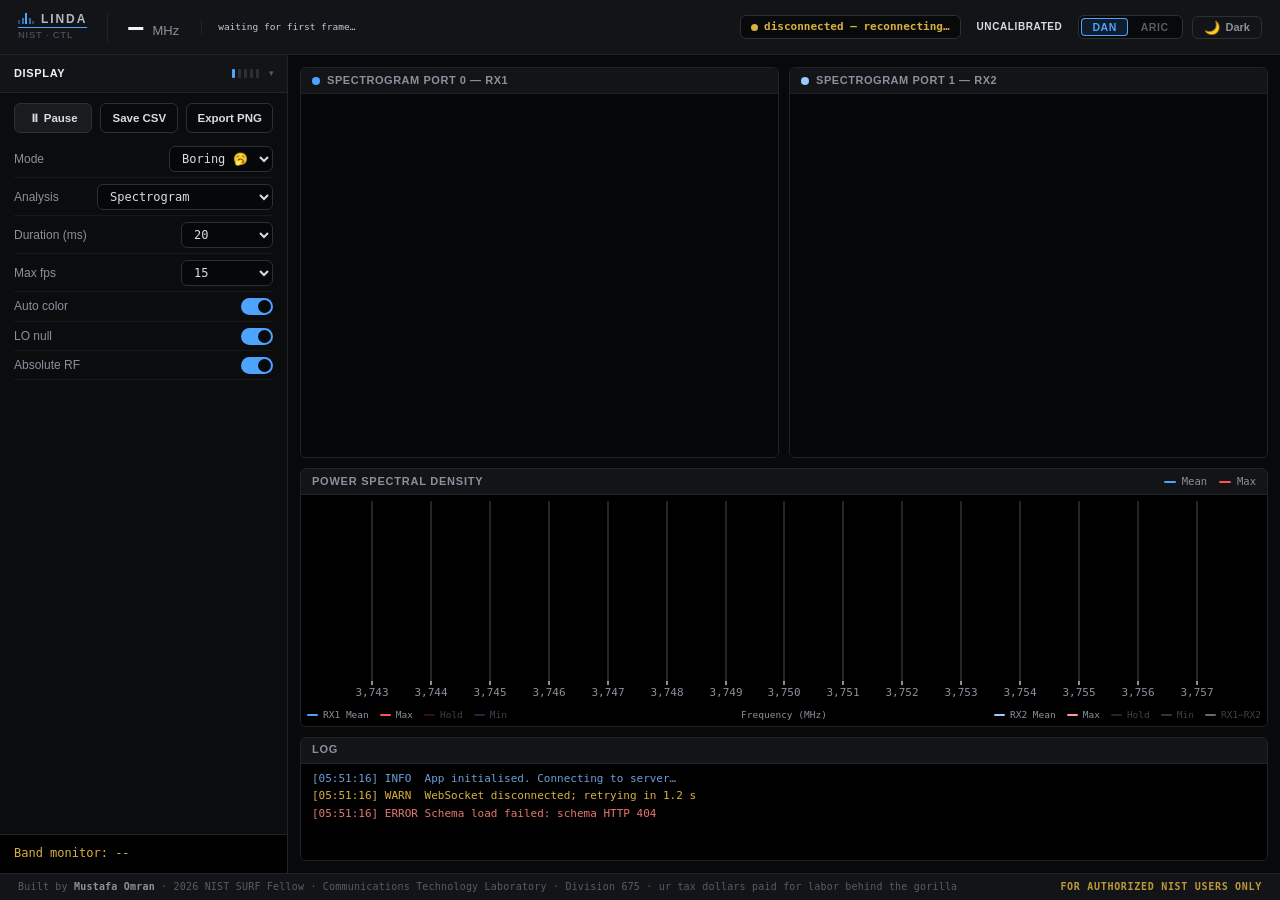
==== commit 4ceab56d: "..." ====
--- a/live/web/index.html
+++ b/live/web/index.html
@@ -158,6 +158,11 @@
             <label class="ctrl-row check pro-only"><span>Absolute RF</span><input type="checkbox" id="abs-rf" checked></label>
 
             <button id="reset-radio-btn" class="rail-danger pro-only admin-only" title="Restart the radio-web service (all viewers briefly disconnect)">Reset Radio</button>
+            <!-- Transmit mode. Hidden entirely unless the server reports a
+                 radio with TX channels and RADIO_TX enabled — a receive-only
+                 SDR must never be offered a button that can only fail. -->
+            <button id="tx-open-btn" class="rail-danger pro-only admin-only" hidden
+                    title="Transmit on the hardware's TX port">I'm feeling like a bad boy</button>
         </section>
 
         <section class="rail-panel pro-only admin-only" data-panel="record">
@@ -283,6 +288,92 @@
 </aside>
 
 <div id="recording-banner" hidden>Recording in progress — live display will resume automatically.</div>
+
+<!-- Transmit banner. Every connected client gets the TX state, not just the
+     admin driving it: people sharing an instrument are entitled to know it is
+     radiating. Admins see what is being transmitted; read-only roles are told
+     to stand by. -->
+<div id="tx-banner" hidden></div>
+
+<!-- ══ TRANSMIT MODAL (admin only) ═══════════════════════════════════════════
+     Two views in one dialog: the legal notice, then the controls. The notice
+     is not decoration — /tx/start refuses until POST /tx/acknowledge has been
+     made, so deleting this from the DOM buys nothing. -->
+<div id="tx-modal" class="tx-modal" hidden>
+    <div class="tx-dialog" role="dialog" aria-modal="true" aria-labelledby="tx-legal-title">
+
+        <section id="tx-legal" class="tx-view">
+            <h2 id="tx-legal-title" class="tx-legal-title">⚠ Transmit mode</h2>
+            <div id="tx-legal-body" class="tx-legal-body"></div>
+            <div class="tx-actions">
+                <button id="tx-accept" type="button" class="tx-danger">I have a license or a dummy load — arm TX</button>
+                <button id="tx-decline" type="button">Take me back</button>
+            </div>
+        </section>
+
+        <section id="tx-control" class="tx-view" hidden>
+            <div class="tx-head">
+                <h2>Transmit</h2>
+                <button id="tx-close" type="button" class="tx-close" aria-label="Close">✕</button>
+            </div>
+            <div id="tx-envelope" class="tx-envelope">Reading the radio's TX capability…</div>
+
+            <div class="tx-grid">
+                <label class="tx-field">Waveform
+                    <select id="tx-waveform"></select>
+                </label>
+                <label class="tx-field">Frequency (MHz)
+                    <input id="tx-frequency" type="number" step="0.001" placeholder="2450">
+                </label>
+                <label class="tx-field">Baseband offset (kHz)
+                    <input id="tx-offset" type="number" step="1" value="0"
+                           title="Where the tone sits relative to the TX centre frequency">
+                </label>
+                <label class="tx-field" id="tx-spacing-field" hidden>Tone spacing (kHz)
+                    <input id="tx-spacing" type="number" step="1" value="100">
+                </label>
+                <label class="tx-field" id="tx-chirp-bw-field" hidden>Chirp bandwidth (MHz)
+                    <input id="tx-chirp-bw" type="number" step="0.01" value="1">
+                </label>
+                <label class="tx-field" id="tx-chirp-period-field" hidden>Chirp period (ms)
+                    <input id="tx-chirp-period" type="number" step="0.1" value="10">
+                </label>
+                <label class="tx-field">TX gain (dB)
+                    <input id="tx-gain" type="number" step="0.5"
+                           title="Defaults to the quietest setting this radio supports">
+                </label>
+                <label class="tx-field">Amplitude (0–1 full scale)
+                    <input id="tx-amplitude" type="number" step="0.05" min="0.01" max="1" value="0.5">
+                </label>
+                <label class="tx-field">Sample rate (MS/s)
+                    <input id="tx-rate" type="number" step="0.01" placeholder="follow RX">
+                </label>
+                <label class="tx-field">Duration (seconds; blank = until Stop)
+                    <input id="tx-duration" type="number" min="0.1" step="0.1" placeholder="until Stop">
+                </label>
+                <label class="tx-field" id="tx-channel-field" hidden>TX channel
+                    <select id="tx-channel"></select>
+                </label>
+            </div>
+
+            <div class="btn-row">
+                <button id="tx-start" type="button" class="tx-danger">▲ Transmit</button>
+                <button id="tx-stop" type="button" disabled>■ Stop</button>
+            </div>
+
+            <!-- Live transmission readout: the animated wave, the word, and
+                 the settings actually in force underneath it. -->
+            <div id="tx-live" class="tx-live" hidden>
+                <div class="tx-live-title"><span class="tx-dot"></span><span id="tx-live-word">Transmitting</span></div>
+                <div id="tx-live-settings" class="tx-live-settings"></div>
+                <canvas id="tx-wave" class="tx-wave" width="640" height="96"></canvas>
+                <div class="tx-wave-note">Waveform shape only — the time axis is illustrative, not the real RF.</div>
+            </div>
+
+            <div id="tx-status" class="tx-status">idle</div>
+        </section>
+    </div>
+</div>
 
 <!-- ══ MAIN DASHBOARD ═══════════════════════════════════════════════════════ -->
 <main id="dashboard">
--- a/live/web/style.css
+++ b/live/web/style.css
@@ -787,3 +787,97 @@
 #ahawi-apply.staged { border-color: var(--accent); color: var(--accent);
                       box-shadow: 0 0 0 1px var(--accent) inset; }
 #gps-status.gps-bad { color: #ffb74d; }
+
+/* ══ TRANSMIT MODE ════════════════════════════════════════════════════════ */
+/* The one feature here that radiates. Everything is red on purpose: the
+   button, the banner, the dialog border, the live readout. A control that can
+   put a person in front of the FCC should not look like the FFT-size picker. */
+
+/* Banner is fixed and above the recording banner's row so both can coexist
+   (a recording and a transmission are mutually exclusive server-side, but the
+   banner outlives the stop by one broadcast tick). */
+#tx-banner {
+    position: fixed; z-index: 60; top: 54px; left: 50%;
+    transform: translateX(-50%); padding: 9px 18px;
+    border: 1px solid var(--red); border-radius: 7px;
+    background: #2a0f10; color: #ffb3ad;
+    font: 700 12px/1.3 var(--ui); letter-spacing: 0.04em;
+    box-shadow: 0 4px 20px rgba(0,0,0,.45);
+    animation: tx-banner-pulse 1.6s ease-in-out infinite;
+}
+body.recording #tx-banner { top: 96px; }
+@keyframes tx-banner-pulse {
+    0%, 100% { box-shadow: 0 4px 20px rgba(0,0,0,.45), 0 0 0 0 rgba(229,118,110,0.35); }
+    50%      { box-shadow: 0 4px 20px rgba(0,0,0,.45), 0 0 0 7px rgba(229,118,110,0); }
+}
+/* Read-only roles get the standby wording, so the palette shifts to "wait"
+   rather than "danger" — nothing they can do about it either way. */
+#tx-banner.tx-standby { border-color: var(--yellow); background: #2b2209;
+                        color: #ffd98a; animation: none; }
+
+/* ── Modal ─────────────────────────────────────────────────────────────── */
+.tx-modal {
+    position: fixed; inset: 0; z-index: 1500;
+    display: flex; align-items: center; justify-content: center;
+    background: rgba(0,0,0,0.72); padding: 20px;
+}
+.tx-modal[hidden] { display: none; }
+.tx-dialog {
+    width: min(96vw, 620px); max-height: 92vh; overflow-y: auto;
+    background: var(--bg1); border: 1px solid var(--red);
+    border-radius: var(--radius); box-shadow: 0 18px 60px rgba(0,0,0,0.7);
+    padding: 20px 22px;
+}
+.tx-view[hidden] { display: none; }
+
+.tx-legal-title { color: var(--red); font: 700 18px/1.3 var(--ui); margin-bottom: 12px; }
+.tx-legal-body p { color: var(--text); font-size: 12.5px; line-height: 1.55; margin-bottom: 10px; }
+/* The FCC sentence carries the whole warning; give it the weight. */
+.tx-legal-body p:nth-child(2) { color: #ffb3ad; font-weight: 600; }
+.tx-actions { display: flex; gap: 10px; margin-top: 18px; flex-wrap: wrap; }
+.tx-actions button { flex: 1 1 auto; padding: 10px 14px; font-size: 12px; }
+
+.tx-head { display: flex; align-items: center; margin-bottom: 10px; }
+.tx-head h2 { font: 700 16px/1.2 var(--ui); color: var(--text); }
+.tx-close { margin-left: auto; padding: 3px 9px; }
+.tx-envelope { color: var(--text-dim); font: 11px/1.5 monospace; margin-bottom: 12px;
+               padding: 7px 9px; background: var(--bg0);
+               border: 1px solid var(--border); border-radius: var(--radius); }
+
+.tx-grid { display: grid; grid-template-columns: repeat(2, minmax(0, 1fr)); gap: 8px 12px; }
+@media (max-width: 460px) { .tx-grid { grid-template-columns: 1fr; } }
+.tx-field { display: block; color: var(--text-dim); font-size: 11px; }
+.tx-field[hidden] { display: none; }
+.tx-field input, .tx-field select {
+    display: block; width: 100%; margin-top: 3px; padding: 6px 8px;
+    background: var(--inset); border: 1px solid var(--border2);
+    border-radius: var(--radius); color: var(--text); font-size: 12px;
+}
+.tx-danger { background: #170d0e; border: 1px solid #4a2528; color: var(--red); font-weight: 700; }
+.tx-danger:hover:not(:disabled) { background: #241013; border-color: var(--red); }
+.tx-dialog .btn-row { margin-top: 14px; }
+.tx-status { margin-top: 12px; color: var(--text-dim); font: 11px/1.5 monospace;
+             white-space: pre-wrap; }
+
+/* ── Live readout: word, settings, animated wave ───────────────────────── */
+.tx-live { margin-top: 14px; padding: 12px; background: var(--bg0);
+           border: 1px solid var(--red); border-radius: var(--radius); }
+.tx-live[hidden] { display: none; }
+.tx-live-title { display: flex; align-items: center; gap: 9px;
+                 color: var(--red); font: 700 15px/1.2 var(--ui);
+                 letter-spacing: 0.06em; text-transform: uppercase; }
+.tx-dot { width: 10px; height: 10px; border-radius: 50%; background: var(--red);
+          animation: tx-dot-blink 1s steps(1, end) infinite; }
+@keyframes tx-dot-blink { 0%, 50% { opacity: 1; } 50.01%, 100% { opacity: 0.25; } }
+.tx-live-settings { margin: 8px 0 10px; color: var(--text-dim);
+                    font: 11px/1.6 monospace; white-space: pre-wrap; }
+.tx-wave { display: block; width: 100%; height: 96px; background: var(--plot-bg);
+           border: 1px solid var(--border); border-radius: var(--radius); }
+.tx-wave-note { margin-top: 6px; color: var(--text-faint); font-size: 10px; }
+
+/* Transmitting locks the same controls recording does — one owner of the
+   radio at a time, and the server enforces it too. */
+body.transmitting #settings-apply, body.transmitting #analysis-apply,
+body.transmitting #reset-radio-btn, body.transmitting #record-start {
+    opacity: .45; pointer-events: none;
+}
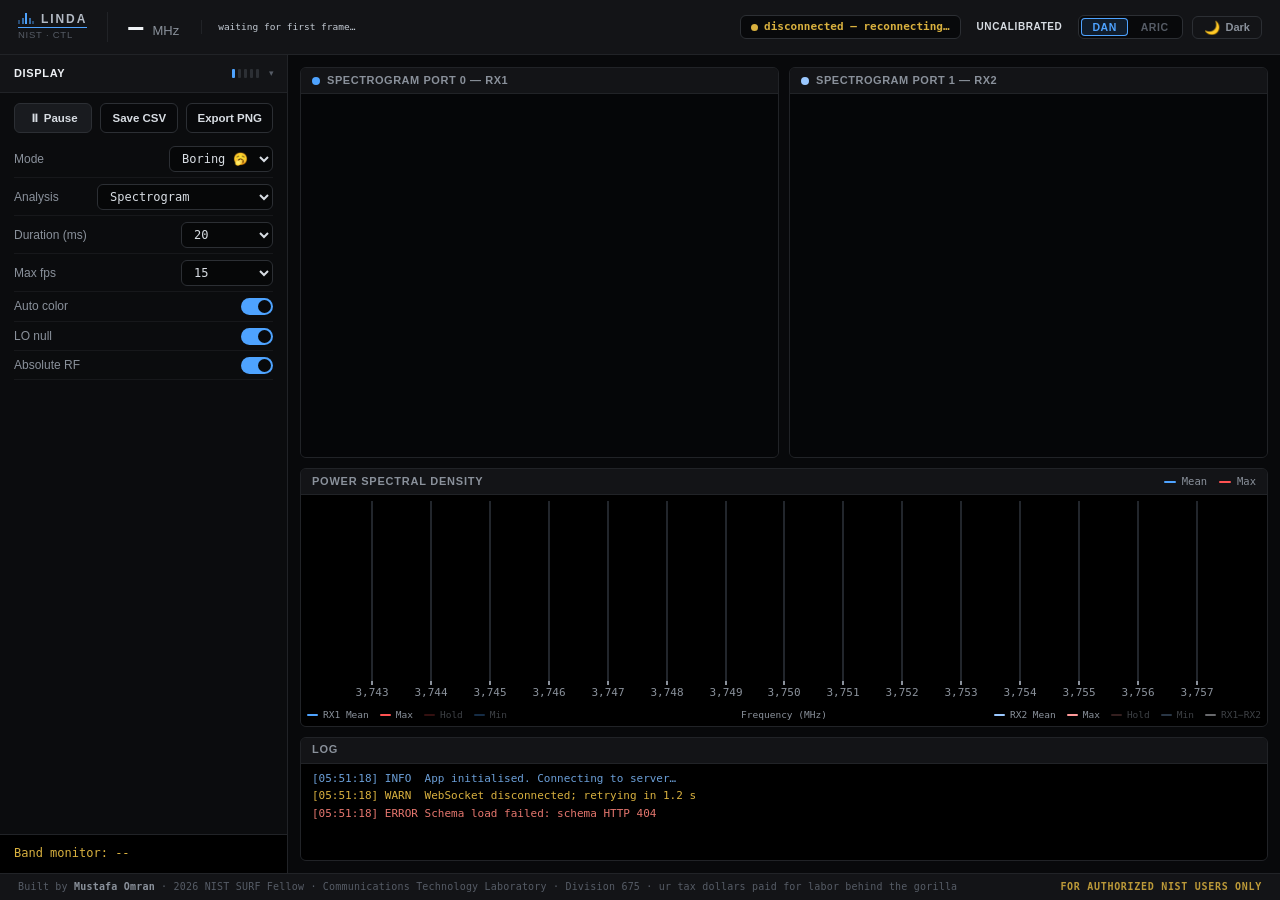
==== commit 537a2cc5: "🖖" ====
--- a/live/web/index.html
+++ b/live/web/index.html
@@ -670,33 +670,35 @@
         grid.className = "freq-grid";
 
         g.items.forEach(function (it) {
-            var tunable = it.mhz >= 300 && it.mhz <= 6000;
             var chip = document.createElement("button");
             chip.type = "button";
-            chip.className = "freq-chip" + (tunable ? "" : " is-disabled");
-            chip.dataset.mhz = String(it.mhz);
+            chip.className = "freq-chip";
+            chip.dataset.mhz   = String(it.mhz);
+            chip.dataset.label = it.label;
             chip.innerHTML =
                 '<span class="fc-name"></span>' +
                 '<span class="fc-mhz"></span>';
             chip.querySelector(".fc-name").textContent = it.label;
-            chip.querySelector(".fc-mhz").textContent  =
-                tunable ? fmtMHz(it.mhz) + " MHz" : "below radio range";
-
-            if (!tunable) {
-                chip.disabled = true;
-                chip.title = "Outside the radio's 300 MHz – 6 GHz tuning range";
-            } else {
-                chip.addEventListener("click", function () {
-                    if (typeof sendControl === "function") {
-                        sendControl({ center: it.mhz * 1e6 });
-                    }
-                    if (typeof logMsg === "function") {
-                        logMsg("Tuned to " + it.label + " — " + fmtMHz(it.mhz) + " MHz");
-                    }
-                    chips.forEach(function (c) { c.classList.remove("selected"); });
-                    chip.classList.add("selected");
-                });
-            }
+            chip.querySelector(".fc-mhz").textContent  = fmtMHz(it.mhz) + " MHz";
+
+            // Every chip gets a listener, whatever its frequency. Enablement is
+            // decided ONLY by gateStationChips() against the device's real
+            // envelope from /config. Deciding it here against a hard-coded
+            // 300-6000 MHz range meant that on a radio tuning lower (the
+            // generic SoapySDR profile starts at 1 MHz) gateStationChips
+            // re-enabled the sub-300 MHz chips — which then looked live but did
+            // nothing, because only the "tunable" branch ever bound a handler.
+            chip.addEventListener("click", function () {
+                if (chip.disabled) return;
+                if (typeof sendControl === "function") {
+                    sendControl({ center: it.mhz * 1e6 });
+                }
+                if (typeof logMsg === "function") {
+                    logMsg("Tuned to " + it.label + " — " + fmtMHz(it.mhz) + " MHz");
+                }
+                chips.forEach(function (c) { c.classList.remove("selected"); });
+                chip.classList.add("selected");
+            });
             grid.appendChild(chip);
             chips.push(chip);
         });
--- a/live/web/style.css
+++ b/live/web/style.css
@@ -358,6 +358,12 @@
 .swatch-mean { background: var(--mean); }
 .swatch-max  { background: var(--max); }
 body.analysis-psd #psd-row .legend-key { display: none; }
+/* The PSD backend returns statistic traces, not a time axis, so there is no
+   waterfall to draw. The row used to stay visible holding the LAST calibrated
+   frame's pixels — a frozen image that reads as live data. Hide it and let the
+   PSD pane take the height. */
+body.analysis-psd #waterfall-row { display: none; }
+body.analysis-psd #psd-row { flex: 1 1 auto; }
 
 /* waterfalls — fill available height */
 #waterfall-row {
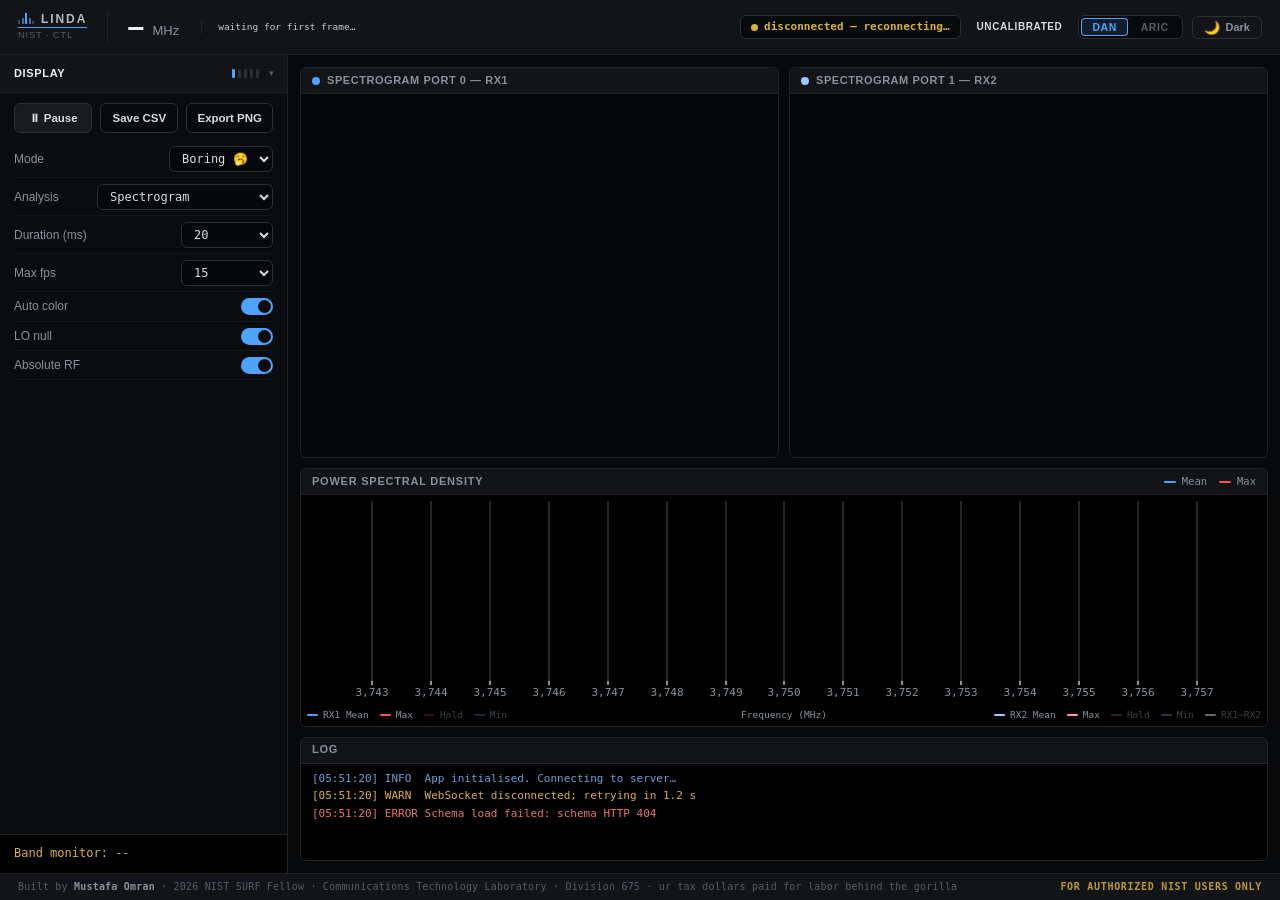
==== commit 41790eb9: "🖖" ====
--- a/live/web/index.html
+++ b/live/web/index.html
@@ -306,8 +306,8 @@
             <h2 id="tx-legal-title" class="tx-legal-title">⚠ Transmit mode</h2>
             <div id="tx-legal-body" class="tx-legal-body"></div>
             <div class="tx-actions">
-                <button id="tx-accept" type="button" class="tx-danger">I have a license or a dummy load — arm TX</button>
-                <button id="tx-decline" type="button">Take me back</button>
+                <button id="tx-accept" type="button" class="tx-danger">I'm like that</button>
+                <button id="tx-decline" type="button">I want my mommy</button>
             </div>
         </section>
 
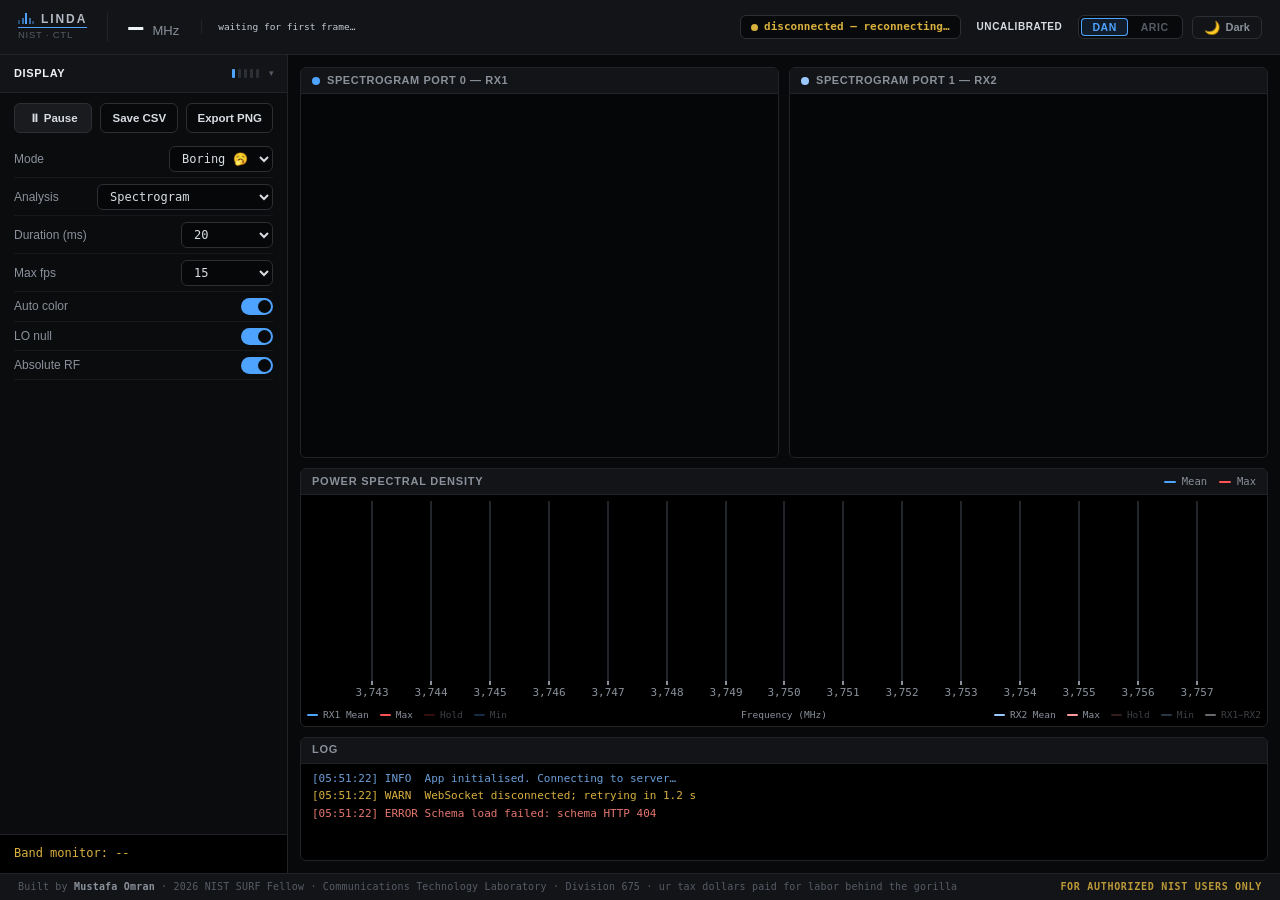
==== commit d3675713: "🖖" ====
--- a/live/web/index.html
+++ b/live/web/index.html
@@ -288,6 +288,14 @@
 </aside>
 
 <div id="recording-banner" hidden>Recording in progress — live display will resume automatically.</div>
+
+<!-- Unqualified sample rate. The radio may accept a rate well above anything
+     this project has sustained on hardware, read it back perfectly, and still
+     drop samples or hold only a few ms of history. Both failures are silent —
+     a waterfall with holes in it looks like a quiet band — so the rate that is
+     running says so on screen for as long as it runs, for every viewer, not
+     just the operator who set it. -->
+<div id="rate-banner" hidden></div>
 
 <!-- Transmit banner. Every connected client gets the TX state, not just the
      admin driving it: people sharing an instrument are entitled to know it is
--- a/live/web/style.css
+++ b/live/web/style.css
@@ -742,6 +742,27 @@
                     box-shadow: 0 4px 20px rgba(0,0,0,.35); }
 body.recording #settings-apply, body.recording #analysis-apply,
 body.recording #reset-radio-btn { opacity: .45; pointer-events: none; }
+
+/* Unqualified sample rate. Below the recording/TX banners: those announce a
+   thing happening NOW, this is a standing condition of the current tuning
+   and stays up as long as that rate runs. Which is exactly why it is ONE
+   SLIM LINE — a full-paragraph banner parked over the waterfall for an
+   entire session stops being a warning and starts being an obstruction, and
+   the operator covers it up or stops seeing it. The detail lives in the
+   tooltip, the log, and the OPS tab; the strip only has to be impossible to
+   miss. Not dismissible: it describes what the radio is doing right now. */
+#rate-banner { position: fixed; z-index: 49; top: 92px; left: 50%;
+               transform: translateX(-50%); max-width: 92vw;
+               padding: 4px 12px; text-align: center;
+               white-space: nowrap; overflow: hidden; text-overflow: ellipsis;
+               border: 1px solid #e57373; border-radius: 0 0 7px 7px;
+               border-top: none; cursor: help;
+               background: #2e1616; color: #ffb4ac;
+               font: 600 10.5px/1.5 sans-serif; letter-spacing: .02em;
+               box-shadow: 0 4px 14px rgba(0,0,0,.45); }
+/* The rate field itself, while it holds an unqualified value — so the warning
+   is attached to the control that causes it, before Apply is ever pressed. */
+input.rate-unqualified { border-color: #e57373 !important; color: #ffb4ac; }
 
 /* ── AHAWI mode (coherent capture → segmented replay) ──────────────────── */
 /* Everything AHAWI-specific hides unless the body carries mode-ahawi (set
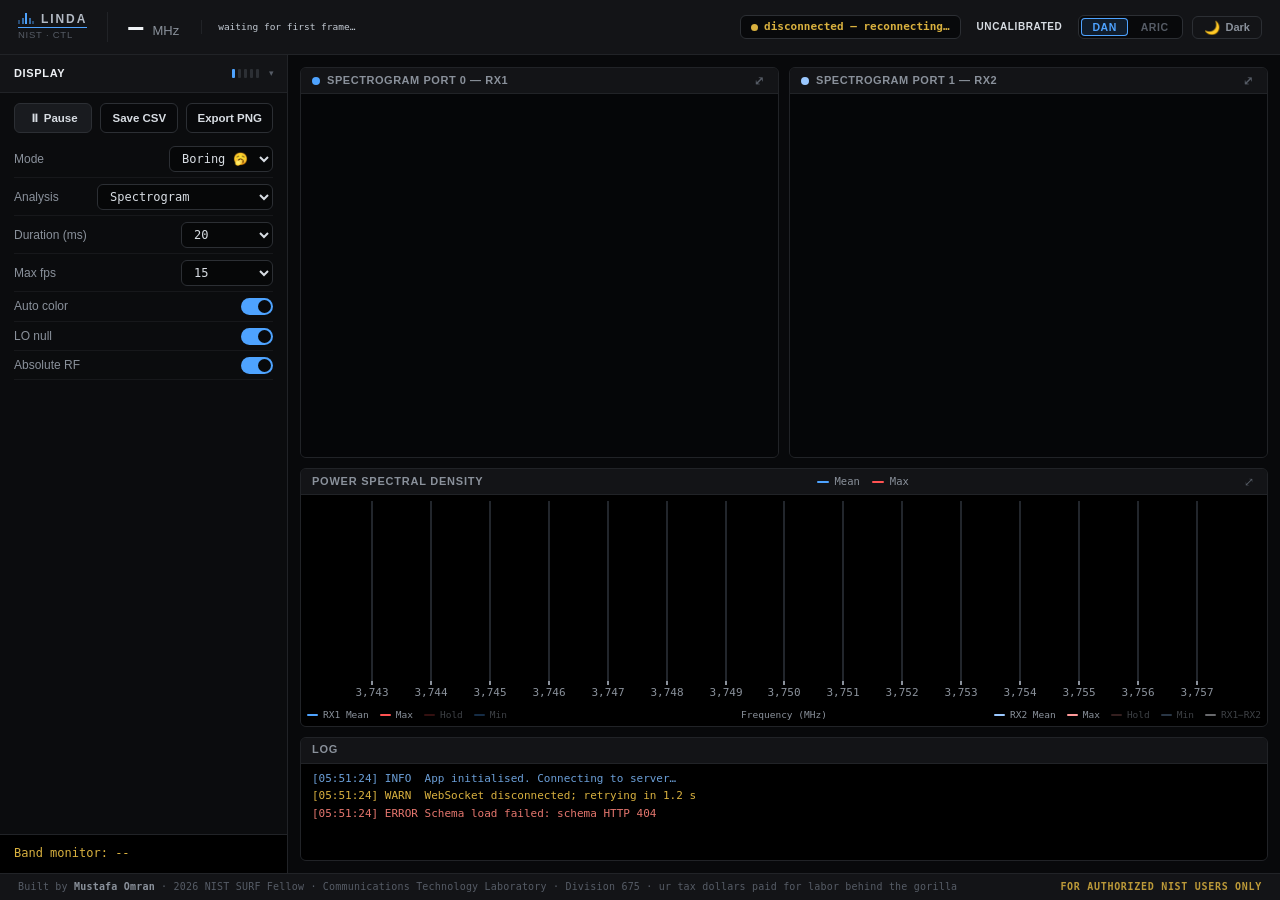
==== commit 8bb3c943: "🖖" ====
--- a/live/web/index.html
+++ b/live/web/index.html
@@ -420,7 +420,11 @@
     <section id="waterfall-row"></section>
     <template id="wf-pane-tpl">
         <div class="wf-pane">
-            <div class="wf-title"><span class="dot"></span><span class="wf-title-text"></span></div>
+            <!-- The title bar is the focus target, not the canvas: the PSD's
+                 plot area already owns a drag gesture (band monitor) and the
+                 waterfall a crosshair, so a click on the graph itself is
+                 spoken for. A header click is unambiguous on every pane. -->
+            <div class="wf-title"><span class="dot"></span><span class="wf-title-text"></span><span class="pane-zoom" title="Give this graph the whole panel (Esc to restore)">⤢</span></div>
             <div class="wf-wrap">
                 <canvas class="wf-canvas"></canvas>
                 <div class="wf-freq-axis"></div>
@@ -439,6 +443,7 @@
                 <span class="key"><i class="swatch swatch-mean"></i>Mean</span>
                 <span class="key"><i class="swatch swatch-max"></i>Max</span>
             </div>
+            <span class="pane-zoom" title="Give this graph the whole panel (Esc to restore)">⤢</span>
         </div>
         <div id="psd-container">
             <div id="psd-plot"></div>
--- a/live/web/style.css
+++ b/live/web/style.css
@@ -388,6 +388,42 @@
     text-shadow: 0 0 3px #000, 0 0 3px #000;
 }
 .wf-freq-axis .wf-axis-win { color: var(--yellow); }
+
+/* ── Focus mode (click a pane header to give it the whole dashboard) ─────
+   Why this is worth having at all: .wf-canvas has a bitmap of exactly
+   nfft × depth (set in updateWaterfall) stretched to the pane by CSS, with
+   image-rendering: pixelated. When the pane is narrower than nfft — 1024
+   bins in a ~600 px half-width pane, the normal two-channel case — the
+   browser downscales NEAREST-NEIGHBOUR and simply drops ~40% of the
+   frequency bins from what you see. Going full width is not cosmetic; it
+   puts bins back on screen that were being discarded at the last step.
+
+   Focus is purely a VIEW state: per-client, sends nothing, changes no server
+   config. Hidden panes keep ingesting into their buffers (the PSD is derived
+   from them) and skip only the pixel work — see paneVisible() in app.js. */
+.pane-zoom {
+    margin-left: auto; flex: 0 0 auto; cursor: zoom-in; user-select: none;
+    padding: 0 2px; font-size: 12px; line-height: 1; color: var(--text-faint);
+    transition: color .12s;
+}
+.pane-zoom:hover { color: var(--text); }
+.panel-head .pane-zoom { margin-left: 0; }
+body[data-focus] .pane-zoom { cursor: zoom-out; }
+/* The focused pane names its own escape hatch — a hidden sibling pane must
+   never read as a pane that broke. */
+body[data-focus] .pane-zoom::after {
+    content: " esc"; font: 600 9px sans-serif; letter-spacing: .06em;
+    vertical-align: 1px;
+}
+
+/* A focused waterfall takes the whole dashboard: PSD collapses, siblings
+   hide. The log row stays — it is not a graph, it is where notices land. */
+body[data-focus^="wf"] #psd-row { display: none; }
+body[data-focus^="wf"] #waterfall-row { flex: 1 1 auto; grid-template-columns: 1fr; }
+body[data-focus^="wf"] .wf-pane:not(.pane-focused) { display: none; }
+/* A focused PSD does the same in reverse. */
+body[data-focus="psd"] #waterfall-row { display: none; }
+body[data-focus="psd"] #psd-row { flex: 1 1 auto; }
 
 /* PSD */
 #psd-row { flex: 1.05 1 0; min-height: 0; display: flex; flex-direction: column; }
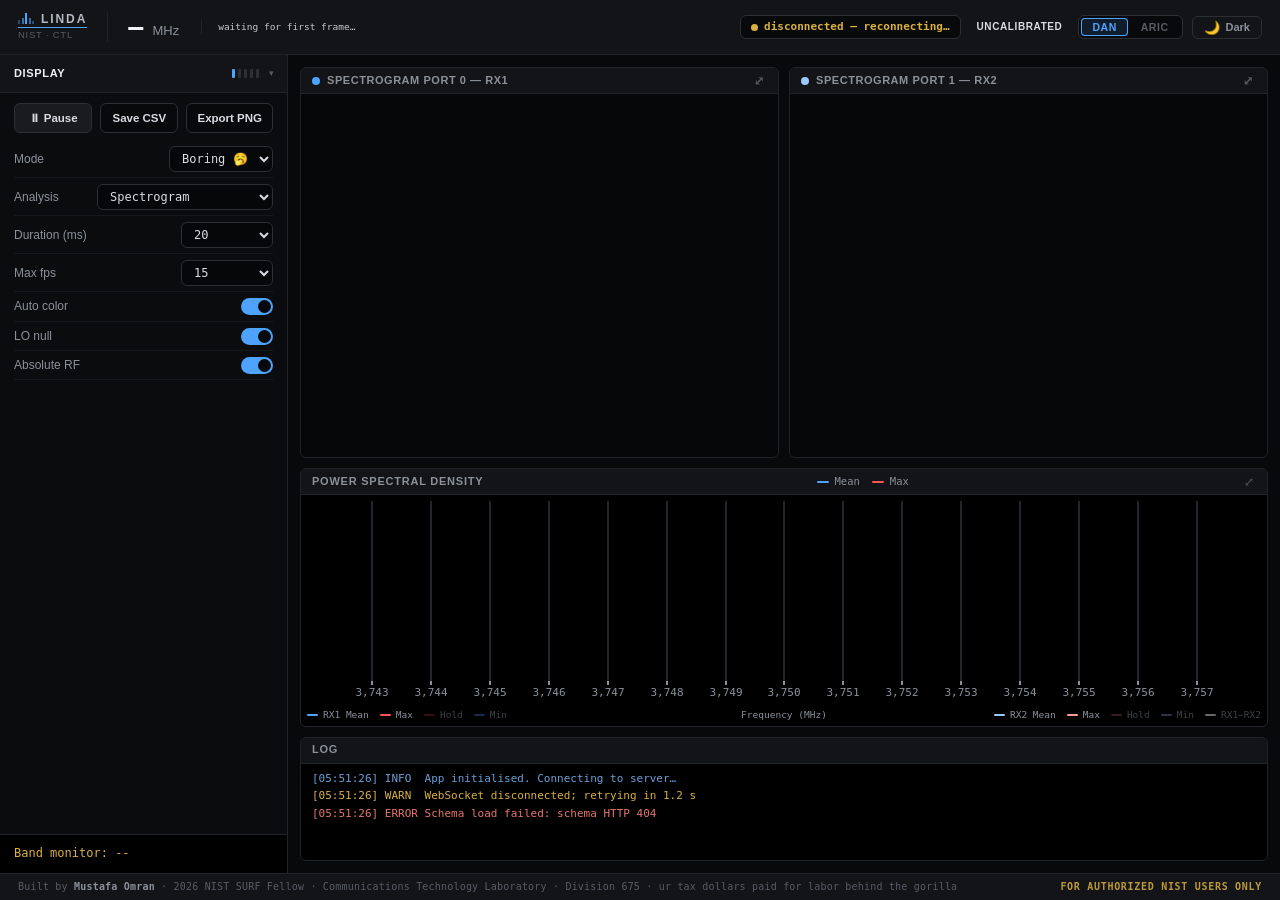
==== commit ae0491fc: "🖖" ====
--- a/live/web/index.html
+++ b/live/web/index.html
@@ -4,7 +4,11 @@
     <meta charset="UTF-8">
     <meta name="viewport" content="width=device-width, initial-scale=1.0, viewport-fit=cover">
     <meta name="color-scheme" content="dark">
-    <title>Live Spectrogram + PSD</title>
+    <!-- Placeholder only: app.js rewrites this to "LINDA - <radio>" as soon as
+         a frame names the device (updateDeviceLabel). It is what the tab shows
+         while connecting, and if scripting never runs at all — so it says the
+         product, not a radio it cannot yet know. -->
+    <title>LINDA</title>
     <!-- No CDN dependencies: hotspot/ethernet modes run with no internet.
          Fonts fall back to the system stacks declared in style.css; uPlot is
          vendored in web/vendor/ (with a CDN fallback only if it is missing). -->
--- a/live/web/style.css
+++ b/live/web/style.css
@@ -702,6 +702,173 @@
     #waterfall-row { grid-template-columns: 1fr; }
     /* The AHAWI bar's narrow-screen rules live with the rest of AHAWI below —
        that section comes later in the file and would override them here. */
+}
+
+/* ══ PHONES ═══════════════════════════════════════════════════════════════
+   Everything below is inside a media query on purpose: the desktop layout is
+   the product and must not shift by a pixel to make a phone work.
+
+   THE BUG THIS FIXES. On desktop the app is a fixed app-shell — #dashboard
+   is a flex column inside a viewport-height grid row, so `flex: 1.6 1 0` and
+   `flex: 1.05 1 0` divide a KNOWN height between the waterfalls and the PSD.
+   The 720px rule above switches the body to `overflow-y: auto`, which makes
+   #dashboard content-height instead. A flex-basis of 0 in a container whose
+   height comes from its content resolves to nothing, and the canvases inside
+   are height:100% of nothing — so both graph rows collapsed. Measured on a
+   375px viewport before this block: waterfall pane 2px tall, PSD row 8px.
+   That is the whole "you can't see the graphs on mobile" report: not a
+   scaling problem, a collapsed-flex problem.
+
+   The fix is to stop pretending the page is an app-shell once it scrolls.
+   Each graph becomes a card with a REAL height and the page scrolls through
+   them, which is also the right interaction on a phone. */
+/* Matched on SIZE only, deliberately — no `pointer: coarse`. The condition a
+   layout actually cares about is how much room it has, not what is pointing
+   at it; a 700px desktop window has the identical problem and the existing
+   720px block above already treats it as a small screen, so keying off the
+   same width keeps the two consistent. It is also the only version that can
+   be tested: `pointer: coarse` is not emulated by viewport resizing, so a
+   rule gated on it cannot be verified before it ships.
+
+   The second clause catches a phone held SIDEWAYS. 812x375 is wider than any
+   width breakpoint, so it used to fall through to the desktop app-shell and
+   squeeze the waterfall into 49px. The 950px companion bound keeps a normal
+   desktop window out of it — one both under 950px wide AND under 560px tall
+   is not a desktop layout anyone is using on purpose. */
+@media (max-width: 720px),
+       (max-height: 560px) and (max-width: 950px) {
+    /* Let the document GROW. `html, body { height: 100% }` plus body's
+       `height: 100dvh` pins the body to exactly one screen, so the `main`
+       row got whatever was left over — 246px — while the dashboard inside it
+       held ~950px of graph cards and simply painted OUT of its row, straight
+       over the footer. Everything below only works once the page is allowed
+       to be taller than the screen.
+       Also: graphs BEFORE controls. On a phone the first thing on screen
+       after the header should be the signal, not three screens of knobs you
+       have to scroll past to find out whether the radio is even running. */
+    html, body { height: auto; }
+    body {
+        min-height: 100dvh;
+        overflow-y: auto;
+        /* Single column, restated rather than inherited: this block also
+           matches a LANDSCAPE phone at 812px wide, where the 720px block
+           above does not run — and without it the body kept its two-column
+           `var(--rail-w) minmax(0,1fr)` track list, so every named area sat
+           in the 288px rail column and the dashboard was a third of the
+           screen wide. */
+        grid-template-columns: 1fr;
+        grid-template-rows: auto auto auto auto;
+        grid-template-areas: "header" "main" "rail" "footer";
+    }
+    #app-header { flex-wrap: wrap; }
+    #applied-settings {
+        order: 5; width: 100%;
+        border-left: none; padding-left: 0; margin-left: 0;
+    }
+    #dashboard { overflow: visible; }
+    #rail {
+        border-right: none;
+        border-bottom: none; border-top: 1px solid var(--border);
+    }
+
+    /* Give the header its space back. 179px of a 812px phone was 22% of the
+       screen before a single pixel of signal. */
+    #app-header { padding: 7px 12px; gap: 6px 12px; }
+    #freq-mhz { font-size: 20px; }
+    .hdiv { display: none; }
+    #applied-settings { font-size: 9px; line-height: 1.35; gap: 2px; }
+    #applied-settings .ap-row { flex-wrap: wrap; gap: 4px 10px; white-space: normal; }
+    /* The status cluster (connected · role · calibration · DAN/ARIC · theme ·
+       sign out) is `margin-left:auto; flex:0 0 auto` and does not wrap, so at
+       375px it ran 543px wide and pushed the whole document sideways. Let it
+       be its own wrapped row instead of a rigid rail. */
+    #statusbar {
+        flex: 1 1 100%; margin-left: 0; flex-wrap: wrap;
+        gap: 6px; justify-content: flex-start;
+    }
+    /* No nested scroll region. The rail is the LAST thing on the page now, so
+       capping its height only buys a second scrollbar inside the first — and
+       it cut controls in half at the boundary, which reads as broken. Let it
+       run its full length and be part of the one page scroll. */
+    #rail { max-height: none; overflow: visible; }
+    .rail-panel { overflow: visible; }
+
+    /* Five frequency labels do not fit across 375px — they ran together into
+       "3742.3 MHz3746.2 MHz3750.0 MHz…". Keep the ends and the centre (the
+       tuned frequency), which is what the axis is actually for. */
+    .wf-freq-axis span:nth-child(2),
+    .wf-freq-axis span:nth-child(4) { display: none; }
+
+    /* The PSD legend is a 1fr/auto/1fr grid; at this width the centred
+       "Frequency (MHz)" label collides with the trace keys on both sides.
+       The keys carry the information — the x tick labels are already the
+       same MHz values shown on the waterfall axis directly above. */
+    #psd-axis-label { display: none; }
+    #psd-legend { grid-template-columns: 1fr 1fr; gap: 8px; }
+    /* Nine keys never fit one 14px row at 375px — "RX2 Mean" was being
+       clipped to "ıx". paintPsdLegend already marks the keys whose series is
+       hidden, so on a phone the legend simply lists what is actually DRAWN.
+       Hold/Min/diff stay reachable from their rail checkboxes, and their keys
+       reappear here the moment the trace does. */
+    #psd-legend .psd-key.is-off { display: none; }
+
+    #dashboard { padding: 8px; gap: 8px; }
+
+    /* Stack the waterfalls as plain blocks. The desktop grid places panes in
+       ONE row (grid-template-rows: 1fr); with a single column and two
+       channels the second pane lands in an implicit auto row and the two
+       size differently. Flex column gives every channel the same treatment. */
+    #waterfall-row {
+        display: flex; flex-direction: column; gap: 8px;
+        flex: 0 0 auto; min-height: 0;
+    }
+    /* Real heights, because there is no longer a parent height to divide. */
+    .wf-pane { min-height: 34vh; }
+    #psd-row  { flex: 0 0 auto; min-height: 32vh; }
+    #log-row  { flex: 0 0 auto; }
+
+    /* Focus mode earns its keep here: one graph, full screen, one tap. The
+       desktop rules hide the siblings; these give the survivor a height,
+       since the flex-fill they rely on has nothing to fill on a scrolling
+       page. */
+    body[data-focus^="wf"] .wf-pane.pane-focused { min-height: 78vh; }
+    body[data-focus="psd"] #psd-row { min-height: 78vh; }
+    /* Touch target: a 12px glyph is not tappable. Pad it out without moving
+       it — the header row keeps its height. */
+    .pane-zoom { padding: 6px 8px; margin: -6px -4px -6px auto; font-size: 15px; }
+    .panel-head .pane-zoom { margin-left: 0; }
+
+    /* Fixed banners sit at the TOP on desktop, where there is chrome to spare.
+       On a phone that lands squarely on the brand and the frequency readout —
+       the two things a viewer looks at first. Move them to the bottom, where
+       they still cannot be missed (they stay fixed while the page scrolls)
+       but cover nothing that matters. */
+    #recording-banner, #tx-banner, #rate-banner {
+        top: auto; bottom: 8px; left: 8px; right: 8px;
+        transform: none; max-width: none; border-radius: 7px;
+    }
+    #rate-banner { white-space: normal; border-top: 1px solid #e57373; }
+
+    /* Wide fixed-width controls overflow a 375px column otherwise. */
+    #dashboard, .rail-panel { min-width: 0; }
+    .rail-panel select, .rail-panel input[type="number"], .rail-panel input[type="text"] {
+        max-width: 100%;
+    }
+}
+
+/* Phone in LANDSCAPE. Same scrolling cards as portrait — 375px of height
+   cannot hold a header plus two waterfalls plus a PSD however it is sliced —
+   but the width is back, so the channels sit side by side again and each card
+   is a near-full screen of signal. */
+@media (min-width: 561px) and (max-height: 560px) and (max-width: 950px) {
+    #waterfall-row { flex-direction: row; }
+    /* Share the width evenly. Without a basis the panes size to their content
+       — a canvas that is width:100% of nothing — and collapse to ~130px in an
+       812px viewport, which is the portrait bug wearing a different hat. */
+    .wf-pane { flex: 1 1 0; min-width: 0; min-height: 68vh; }
+    #psd-row  { min-height: 62vh; }
+    body[data-focus^="wf"] .wf-pane.pane-focused { min-height: 80vh; }
+    body[data-focus="psd"] #psd-row { min-height: 80vh; }
 }
 
 /* ── OPS panel: verified operations + service health ─────────────────────── */
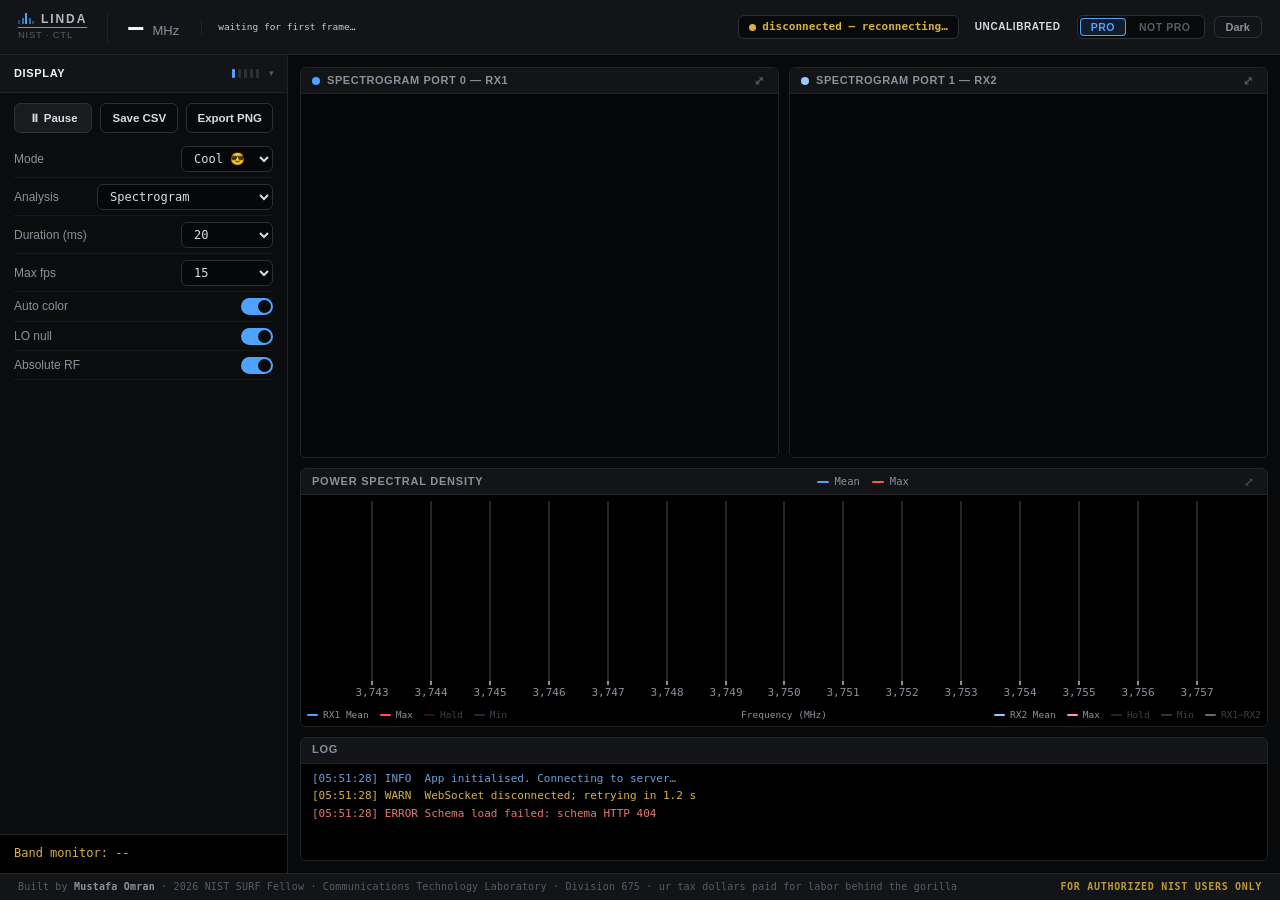
==== commit d69e32f1: "🖖" ====
--- a/live/web/index.html
+++ b/live/web/index.html
@@ -53,12 +53,12 @@
         <span id="calibration-badge" class="role-badge">UNCALIBRATED</span>
 
         <div class="mode-switch" role="group" aria-label="Interface mode">
-            <button type="button" class="mode-opt" data-mode="pro">DAN</button>
-            <button type="button" class="mode-opt" data-mode="noob">ARIC</button>
+            <button type="button" class="mode-opt" data-mode="pro">PRO</button>
+            <button type="button" class="mode-opt" data-mode="noob">NOT PRO</button>
         </div>
 
         <button id="theme-toggle" type="button" title="Toggle light / dark mode" aria-label="Toggle light / dark mode">
-            <span class="theme-icon" aria-hidden="true">🌙</span>
+            <!-- <span class="theme-icon" aria-hidden="true">🌙</span> -->
             <span class="theme-label">Dark</span>
         </button>
         <button id="signout-btn" type="button" title="Sign out / switch user" hidden>
@@ -101,7 +101,7 @@
 
             <label class="ctrl-row">Mode
                 <select id="mode-sel">
-                    <option value="replace" selected title="Full-window snapshots; large time windows can reduce frame rate">Boring 🥱</option>
+                    <!-- <option value="replace" selected title="Full-window snapshots; large time windows can reduce frame rate">Boring 🥱</option> -->
                     <option value="scroll" title="Rolling client-side history; keeps the live stream responsive">Cool 😎</option>
                     <option value="ahawi" title="One coherent capture analyzed with striqt, replayed one viewing window at a time — TDD slots and SSB bursts hold still instead of swimming">AHAWI ⚡</option>
                 </select>
@@ -166,7 +166,7 @@
                  radio with TX channels and RADIO_TX enabled — a receive-only
                  SDR must never be offered a button that can only fail. -->
             <button id="tx-open-btn" class="rail-danger pro-only admin-only" hidden
-                    title="Transmit on the hardware's TX port">I'm feeling like a bad boy</button>
+                    title="Transmit on the hardware's TX port">Transmit</button>
         </section>
 
         <section class="rail-panel pro-only admin-only" data-panel="record">
--- a/live/web/style.css
+++ b/live/web/style.css
@@ -705,47 +705,33 @@
 }
 
 /* ══ PHONES ═══════════════════════════════════════════════════════════════
-   Everything below is inside a media query on purpose: the desktop layout is
+   Everything here is inside a media query on purpose: the desktop layout is
    the product and must not shift by a pixel to make a phone work.
 
-   THE BUG THIS FIXES. On desktop the app is a fixed app-shell — #dashboard
-   is a flex column inside a viewport-height grid row, so `flex: 1.6 1 0` and
+   THE BUG THIS FIXES. On desktop the app is a fixed app-shell — #dashboard is
+   a flex column inside a viewport-height grid row, so `flex: 1.6 1 0` and
    `flex: 1.05 1 0` divide a KNOWN height between the waterfalls and the PSD.
-   The 720px rule above switches the body to `overflow-y: auto`, which makes
-   #dashboard content-height instead. A flex-basis of 0 in a container whose
-   height comes from its content resolves to nothing, and the canvases inside
-   are height:100% of nothing — so both graph rows collapsed. Measured on a
-   375px viewport before this block: waterfall pane 2px tall, PSD row 8px.
-   That is the whole "you can't see the graphs on mobile" report: not a
-   scaling problem, a collapsed-flex problem.
-
-   The fix is to stop pretending the page is an app-shell once it scrolls.
-   Each graph becomes a card with a REAL height and the page scrolls through
-   them, which is also the right interaction on a phone. */
-/* Matched on SIZE only, deliberately — no `pointer: coarse`. The condition a
-   layout actually cares about is how much room it has, not what is pointing
-   at it; a 700px desktop window has the identical problem and the existing
-   720px block above already treats it as a small screen, so keying off the
-   same width keeps the two consistent. It is also the only version that can
-   be tested: `pointer: coarse` is not emulated by viewport resizing, so a
-   rule gated on it cannot be verified before it ships.
-
-   The second clause catches a phone held SIDEWAYS. 812x375 is wider than any
-   width breakpoint, so it used to fall through to the desktop app-shell and
-   squeeze the waterfall into 49px. The 950px companion bound keeps a normal
-   desktop window out of it — one both under 950px wide AND under 560px tall
-   is not a desktop layout anyone is using on purpose. */
+   Once the page scrolls, #dashboard becomes content-height, a flex-basis of 0
+   resolves to nothing, and the canvases inside are height:100% of nothing —
+   both graph rows collapsed (measured: 2px waterfall pane, 8px PSD row).
+
+   So phones stop pretending to be an app-shell. Every graph is a card with a
+   REAL PIXEL height (not a vh fraction, which just re-introduces a dependency
+   on a viewport that varies by 200px across phones), the two spectrograms sit
+   SIDE BY SIDE, the band monitor moves up under them, and the whole UI lands
+   in ~1.3 screens. Big enough to prove a graph is live; not big enough to
+   measure off — tap any graph header (⤢) for the full-screen look at one.
+
+   Matched on SIZE only, never `pointer: coarse`: that cannot be emulated by
+   viewport resizing, so a rule gated on it ships unverified. The max-height
+   clause catches a phone held SIDEWAYS (812x375 is wider than any width
+   breakpoint and used to fall through to the desktop shell). Its 950px
+   companion bound keeps a real desktop window out.
+   ═════════════════════════════════════════════════════════════════════════ */
 @media (max-width: 720px),
        (max-height: 560px) and (max-width: 950px) {
-    /* Let the document GROW. `html, body { height: 100% }` plus body's
-       `height: 100dvh` pins the body to exactly one screen, so the `main`
-       row got whatever was left over — 246px — while the dashboard inside it
-       held ~950px of graph cards and simply painted OUT of its row, straight
-       over the footer. Everything below only works once the page is allowed
-       to be taller than the screen.
-       Also: graphs BEFORE controls. On a phone the first thing on screen
-       after the header should be the signal, not three screens of knobs you
-       have to scroll past to find out whether the radio is even running. */
+
+    /* ── Let the document grow, single column, graphs before controls ───── */
     html, body { height: auto; }
     body {
         min-height: 100dvh;
@@ -754,121 +740,209 @@
            matches a LANDSCAPE phone at 812px wide, where the 720px block
            above does not run — and without it the body kept its two-column
            `var(--rail-w) minmax(0,1fr)` track list, so every named area sat
-           in the 288px rail column and the dashboard was a third of the
-           screen wide. */
+           in the 288px rail column and the dashboard was a third as wide. */
         grid-template-columns: 1fr;
         grid-template-rows: auto auto auto auto;
         grid-template-areas: "header" "main" "rail" "footer";
     }
-    #app-header { flex-wrap: wrap; }
-    #applied-settings {
-        order: 5; width: 100%;
-        border-left: none; padding-left: 0; margin-left: 0;
-    }
-    #dashboard { overflow: visible; }
+    #dashboard { overflow: visible; padding: 8px; gap: 8px; min-width: 0; }
+    /* No nested scroll region: the rail is the last thing on the page, so
+       capping it only buys a second scrollbar inside the first — and it cut
+       controls in half at the boundary, which reads as broken. */
     #rail {
-        border-right: none;
-        border-bottom: none; border-top: 1px solid var(--border);
-    }
-
-    /* Give the header its space back. 179px of a 812px phone was 22% of the
-       screen before a single pixel of signal. */
-    #app-header { padding: 7px 12px; gap: 6px 12px; }
-    #freq-mhz { font-size: 20px; }
+        border-right: none; border-bottom: none;
+        border-top: 1px solid var(--border);
+        max-height: none; overflow: visible;
+    }
+    .rail-panel { overflow: visible; min-width: 0; }
+
+    /* ── Header: two compact rows + a clamped config line ──────────────── */
+    #app-header { flex-wrap: wrap; padding: 6px 12px; gap: 5px 10px; }
     .hdiv { display: none; }
-    #applied-settings { font-size: 9px; line-height: 1.35; gap: 2px; }
-    #applied-settings .ap-row { flex-wrap: wrap; gap: 4px 10px; white-space: normal; }
-    /* The status cluster (connected · role · calibration · DAN/ARIC · theme ·
-       sign out) is `margin-left:auto; flex:0 0 auto` and does not wrap, so at
-       375px it ran 543px wide and pushed the whole document sideways. Let it
-       be its own wrapped row instead of a rigid rail. */
+    #freq-mhz { font-size: 19px; }
+    .freq-unit { font-size: 11px; }
+    .brand-sub { margin-top: 1px; font-size: 9px; }
+    /* The status cluster is `margin-left:auto; flex:0 0 auto` and does not
+       wrap, so at 375px it ran 543px wide and pushed the whole document
+       sideways. Let it be its own wrapped row instead of a rigid rail. */
     #statusbar {
         flex: 1 1 100%; margin-left: 0; flex-wrap: wrap;
-        gap: 6px; justify-content: flex-start;
-    }
-    /* No nested scroll region. The rail is the LAST thing on the page now, so
-       capping its height only buys a second scrollbar inside the first — and
-       it cut controls in half at the boundary, which reads as broken. Let it
-       run its full length and be part of the one page scroll. */
-    #rail { max-height: none; overflow: visible; }
-    .rail-panel { overflow: visible; }
-
-    /* Five frequency labels do not fit across 375px — they ran together into
-       "3742.3 MHz3746.2 MHz3750.0 MHz…". Keep the ends and the centre (the
-       tuned frequency), which is what the axis is actually for. */
+        gap: 5px; justify-content: flex-start;
+    }
+    .status-pill { padding: 2px 8px; }
+    #status-text { font-size: 10px; }
+    .role-badge  { font-size: 9px; padding: 1px 6px; }
+    .mode-switch { margin-left: auto; }
+    .mode-opt    { padding: 2px 9px; font-size: 10px; }
+    /* Icon-only theme button: the word "Dark" is the least useful string in
+       the header on a 390px screen. */
+    #theme-toggle { padding: 3px 8px; }
+    #theme-toggle .theme-label { display: none; }
+    #signout-btn { padding: 2px 8px; }
+
+    /* Applied config: 22 fields in 3 nowrap rows is 33px of a 390px screen
+       before any signal. Clamp to ONE line with a chevron; .ap-expanded (set
+       by the tap handler in app.js) restores the full block, so nothing is
+       permanently hidden — it is folded, not dropped. */
+    #applied-settings {
+        order: 5; flex: 1 1 100%; width: 100%;
+        position: relative;
+        border-left: none; border-top: 1px solid var(--border);
+        padding-left: 0; margin-left: 0; padding-top: 1px; padding-right: 14px;
+        font-size: 9px; line-height: 1.5; gap: 0;
+        max-height: 15px; overflow: hidden;
+    }
+    #applied-settings .ap-row { display: inline; white-space: normal; }
+    #applied-settings .ap-row > span { margin-right: 9px; }
+    #applied-settings::after {
+        content: "\25be"; position: absolute; right: 0; top: 1px;
+        font-size: 10px; color: var(--text-faint);
+    }
+    #applied-settings.ap-expanded { max-height: none; }
+    #applied-settings.ap-expanded::after { content: "\25b4"; }
+    /* "waiting for first frame…" must not be clipped to nothing. */
+    #applied-settings.waiting { max-height: none; }
+
+    /* ── Spectrograms: side by side, real heights ───────────────────────── */
+    /* The desktop grid places panes in ONE row (grid-template-rows: 1fr);
+       with a single column and two channels the second pane lands in an
+       implicit auto row and the two size differently. Flex gives every
+       channel the same treatment. */
+    #waterfall-row {
+        display: flex; flex-direction: row; gap: 8px;
+        flex: 0 0 auto; min-height: 0;
+    }
+    .wf-pane { flex: 1 1 0; min-width: 0; min-height: 0; }
+    .wf-wrap { flex: 0 0 auto; height: 130px; }
+    .wf-title { min-height: 22px; padding: 2px 8px; font-size: 9.5px; gap: 6px; }
+    .wf-title .wf-title-text { overflow: hidden; text-overflow: ellipsis; }
+    /* Five MHz ticks do not fit 181px. Keep the two ends and the window. */
+    .wf-freq-axis { height: 14px; font-size: 9px; padding: 0 3px; }
     .wf-freq-axis span:nth-child(2),
+    .wf-freq-axis span:nth-child(3),
     .wf-freq-axis span:nth-child(4) { display: none; }
 
-    /* The PSD legend is a 1fr/auto/1fr grid; at this width the centred
-       "Frequency (MHz)" label collides with the trace keys on both sides.
-       The keys carry the information — the x tick labels are already the
-       same MHz values shown on the waterfall axis directly above. */
+    /* ── PSD ───────────────────────────────────────────────────────────── */
+    #psd-row { flex: 0 0 auto; min-height: 0; }
+    #psd-container { flex: 0 0 auto; height: 152px; }
+    .panel-head { min-height: 24px; padding: 2px 8px; }
+    .panel-head h2 { font-size: 9.5px; }
+    #psd-row .legend-key { display: none; }   /* the key row below carries it */
     #psd-axis-label { display: none; }
     #psd-legend { grid-template-columns: 1fr 1fr; gap: 8px; }
-    /* Nine keys never fit one 14px row at 375px — "RX2 Mean" was being
-       clipped to "ıx". paintPsdLegend already marks the keys whose series is
-       hidden, so on a phone the legend simply lists what is actually DRAWN.
-       Hold/Min/diff stay reachable from their rail checkboxes, and their keys
-       reappear here the moment the trace does. */
+    /* Nine keys never fit one row at this width — "RX2 Mean" was clipped to
+       "ıx". paintPsdLegend already marks the keys whose series is hidden, so
+       the legend simply lists what is actually DRAWN. Hold/Min/diff stay
+       reachable from their rail checkboxes and their keys reappear here the
+       moment the trace does. */
     #psd-legend .psd-key.is-off { display: none; }
 
-    #dashboard { padding: 8px; gap: 8px; }
-
-    /* Stack the waterfalls as plain blocks. The desktop grid places panes in
-       ONE row (grid-template-rows: 1fr); with a single column and two
-       channels the second pane lands in an implicit auto row and the two
-       size differently. Flex column gives every channel the same treatment. */
-    #waterfall-row {
-        display: flex; flex-direction: column; gap: 8px;
-        flex: 0 0 auto; min-height: 0;
-    }
-    /* Real heights, because there is no longer a parent height to divide. */
-    .wf-pane { min-height: 34vh; }
-    #psd-row  { flex: 0 0 auto; min-height: 32vh; }
-    #log-row  { flex: 0 0 auto; }
-
-    /* Focus mode earns its keep here: one graph, full screen, one tap. The
-       desktop rules hide the siblings; these give the survivor a height,
-       since the flex-fill they rely on has nothing to fill on a scrolling
-       page. */
-    body[data-focus^="wf"] .wf-pane.pane-focused { min-height: 78vh; }
-    body[data-focus="psd"] #psd-row { min-height: 78vh; }
-    /* Touch target: a 12px glyph is not tappable. Pad it out without moving
-       it — the header row keeps its height. */
+    /* ── Log: a tail, not a pane ────────────────────────────────────────── */
+    #log-row { flex: 0 0 auto; }
+    #log-pre { height: 58px; font-size: 9.5px; line-height: 1.55; padding: 5px 10px; }
+
+    /* ── Band monitor: directly under the graphs, 3 across ─────────────── */
+    /* #rail is a flex column and the rail follows main, so order:-1 lifts the
+       band monitor to the top of the rail — i.e. immediately below the
+       graphs, where the numbers belong. */
+    #band-monitor { order: -1; padding: 8px 12px; border-top: none; }
+    .bm-head  { margin-bottom: 5px; }
+    .bm-big   { margin-bottom: 5px; }
+    .bm-big b { font-size: 18px; }
+    .bm-bar   { height: 6px; margin-bottom: 8px; }
+    .bm-grid  { grid-template-columns: repeat(3, 1fr); gap: 6px 10px; }
+    .bm-k     { font-size: 8.5px; }
+    .bm-v     { font-size: 11.5px; }
+    .bm-span  { display: none; }
+
+    /* ── Inspector tabs: all six visible at once, no drop-over, no side
+       scroll. 6 equal columns of a 390px screen is ~57px each, which fits
+       MEASURE/CAPTURE at 9.5px and still gives a 30px touch target.
+       The rail JS only toggles classes (.open/.active), never inline
+       display, so making the menu a static grid simply makes .open inert. */
+    .rail-strip { display: none; }
+    .rail-menu {
+        position: static; display: grid;
+        grid-template-columns: repeat(6, 1fr); gap: 5px;
+        padding: 7px 10px; overflow: visible;
+        opacity: 1; transform: none; pointer-events: auto;
+        box-shadow: none; border-bottom: 1px solid var(--border);
+    }
+    .rail-tab {
+        min-height: 30px; padding: 6px 2px; border: none;
+        border-radius: var(--radius); background: var(--bg0);
+        font-size: 9.5px; letter-spacing: .02em; text-align: center;
+        color: var(--text-faint);
+    }
+    /* Roles/modes hide tabs (pro-only, admin-only); the grid just reflows to
+       whatever is left, so ARIC mode gets wide tabs, not narrow ones with a
+       hole. */
+    body.mode-noob .rail-menu { grid-template-columns: repeat(2, 1fr); }
+    body:not(.is-admin) .rail-menu { grid-template-columns: repeat(5, 1fr); }
+    body.mode-noob:not(.is-admin) .rail-menu { grid-template-columns: repeat(2, 1fr); }
+    .rail-tab.active {
+        background: var(--accent-soft);
+        box-shadow: inset 0 0 0 1px var(--accent);
+        color: #eef1f5;
+    }
+    body.light-theme .rail-tab.active { color: #10151c; }
+    .rail-scroll { padding: 10px 12px; }
+
+    /* ── DISPLAY panel: 2-column control grid, stacked labels ──────────── */
+    .rail-panel[data-panel="display"].active {
+        display: grid; grid-template-columns: 1fr 1fr; gap: 8px 10px;
+    }
+    .rail-panel[data-panel="display"] > .btn-row { grid-column: 1 / -1; margin-bottom: 0; }
+    .rail-panel[data-panel="display"] > .btn-row button { padding: 9px 8px; }
+    .rail-panel[data-panel="display"] > .ctrl-row:not(.check) {
+        display: grid; gap: 3px; padding: 0; border-bottom: none;
+        font-size: 9.5px; font-weight: 600; letter-spacing: .05em;
+        text-transform: uppercase; color: var(--text-faint);
+    }
+    .rail-panel[data-panel="display"] > .ctrl-row select,
+    .rail-panel[data-panel="display"] > .ctrl-row input[type="number"] {
+        min-width: 0; width: 100%; padding: 7px 8px;
+    }
+    .rail-panel[data-panel="display"] > .ctrl-row.check {
+        border-bottom: none; border-top: 1px solid #17181b;
+        font-size: 11.5px; min-height: 32px;
+    }
+    body.light-theme .rail-panel[data-panel="display"] > .ctrl-row.check { border-top-color: #e2e6ec; }
+    .rail-panel[data-panel="display"] > .rail-danger { margin-top: 0; }
+    .rail-panel select, .rail-panel input[type="number"], .rail-panel input[type="text"] { max-width: 100%; }
+
+    /* ── Focus mode: one tap, one graph, most of the screen ────────────── */
+    body[data-focus^="wf"] .wf-pane.pane-focused .wf-wrap { height: 74vh; }
+    body[data-focus="psd"] #psd-container { height: 74vh; }
+    /* Touch target: a 12px glyph is not tappable. Pad it without moving it. */
     .pane-zoom { padding: 6px 8px; margin: -6px -4px -6px auto; font-size: 15px; }
     .panel-head .pane-zoom { margin-left: 0; }
 
-    /* Fixed banners sit at the TOP on desktop, where there is chrome to spare.
-       On a phone that lands squarely on the brand and the frequency readout —
-       the two things a viewer looks at first. Move them to the bottom, where
-       they still cannot be missed (they stay fixed while the page scrolls)
-       but cover nothing that matters. */
+    /* ── Fixed banners to the bottom, off the readouts ──────────────────── */
+    /* They sit at the TOP on desktop, where there is chrome to spare. On a
+       phone that lands on the brand and the frequency readout. They stay
+       fixed while the page scrolls, so nothing is lost by moving them. */
     #recording-banner, #tx-banner, #rate-banner {
         top: auto; bottom: 8px; left: 8px; right: 8px;
         transform: none; max-width: none; border-radius: 7px;
     }
     #rate-banner { white-space: normal; border-top: 1px solid #e57373; }
 
-    /* Wide fixed-width controls overflow a 375px column otherwise. */
-    #dashboard, .rail-panel { min-width: 0; }
-    .rail-panel select, .rail-panel input[type="number"], .rail-panel input[type="text"] {
-        max-width: 100%;
-    }
-}
-
-/* Phone in LANDSCAPE. Same scrolling cards as portrait — 375px of height
-   cannot hold a header plus two waterfalls plus a PSD however it is sliced —
-   but the width is back, so the channels sit side by side again and each card
-   is a near-full screen of signal. */
+    /* ── Footer stacks ─────────────────────────────────────────────────── */
+    #app-footer { padding: 7px 12px; font-size: 9px; }
+}
+
+/* Phone in LANDSCAPE — width is back, so spend it on the graphs. Still one
+   scrolling page: 375px of height cannot hold header + graphs + controls. */
 @media (min-width: 561px) and (max-height: 560px) and (max-width: 950px) {
-    #waterfall-row { flex-direction: row; }
-    /* Share the width evenly. Without a basis the panes size to their content
-       — a canvas that is width:100% of nothing — and collapse to ~130px in an
-       812px viewport, which is the portrait bug wearing a different hat. */
-    .wf-pane { flex: 1 1 0; min-width: 0; min-height: 68vh; }
-    #psd-row  { min-height: 62vh; }
-    body[data-focus^="wf"] .wf-pane.pane-focused { min-height: 80vh; }
-    body[data-focus="psd"] #psd-row { min-height: 80vh; }
+    .wf-wrap { height: 200px; }
+    #psd-container { height: 200px; }
+    #log-pre { height: 52px; }
+    .bm-grid { grid-template-columns: repeat(6, 1fr); }
+    .rail-panel[data-panel="display"].active { grid-template-columns: repeat(4, 1fr); }
+    .rail-menu { grid-template-columns: repeat(6, 1fr); }
+    body[data-focus^="wf"] .wf-pane.pane-focused .wf-wrap { height: 80vh; }
+    body[data-focus="psd"] #psd-container { height: 80vh; }
 }
 
 /* ── OPS panel: verified operations + service health ─────────────────────── */
